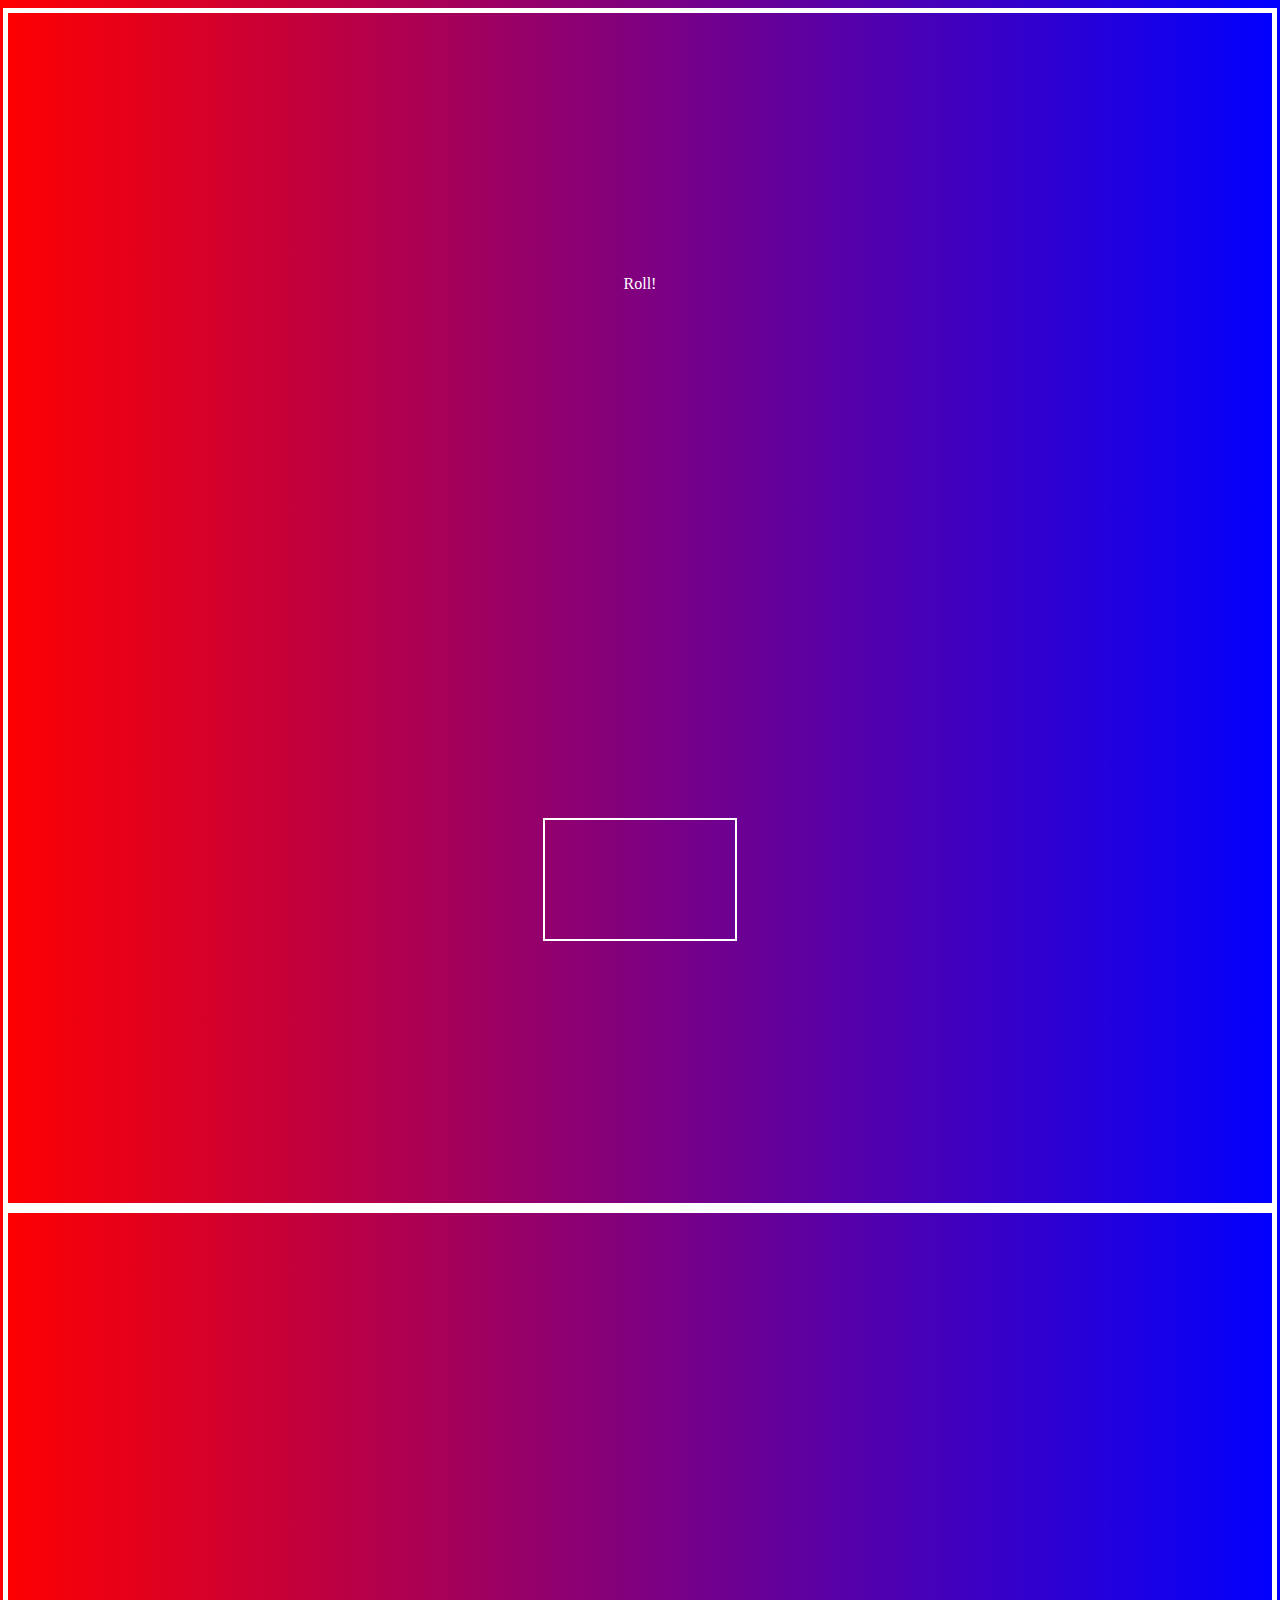
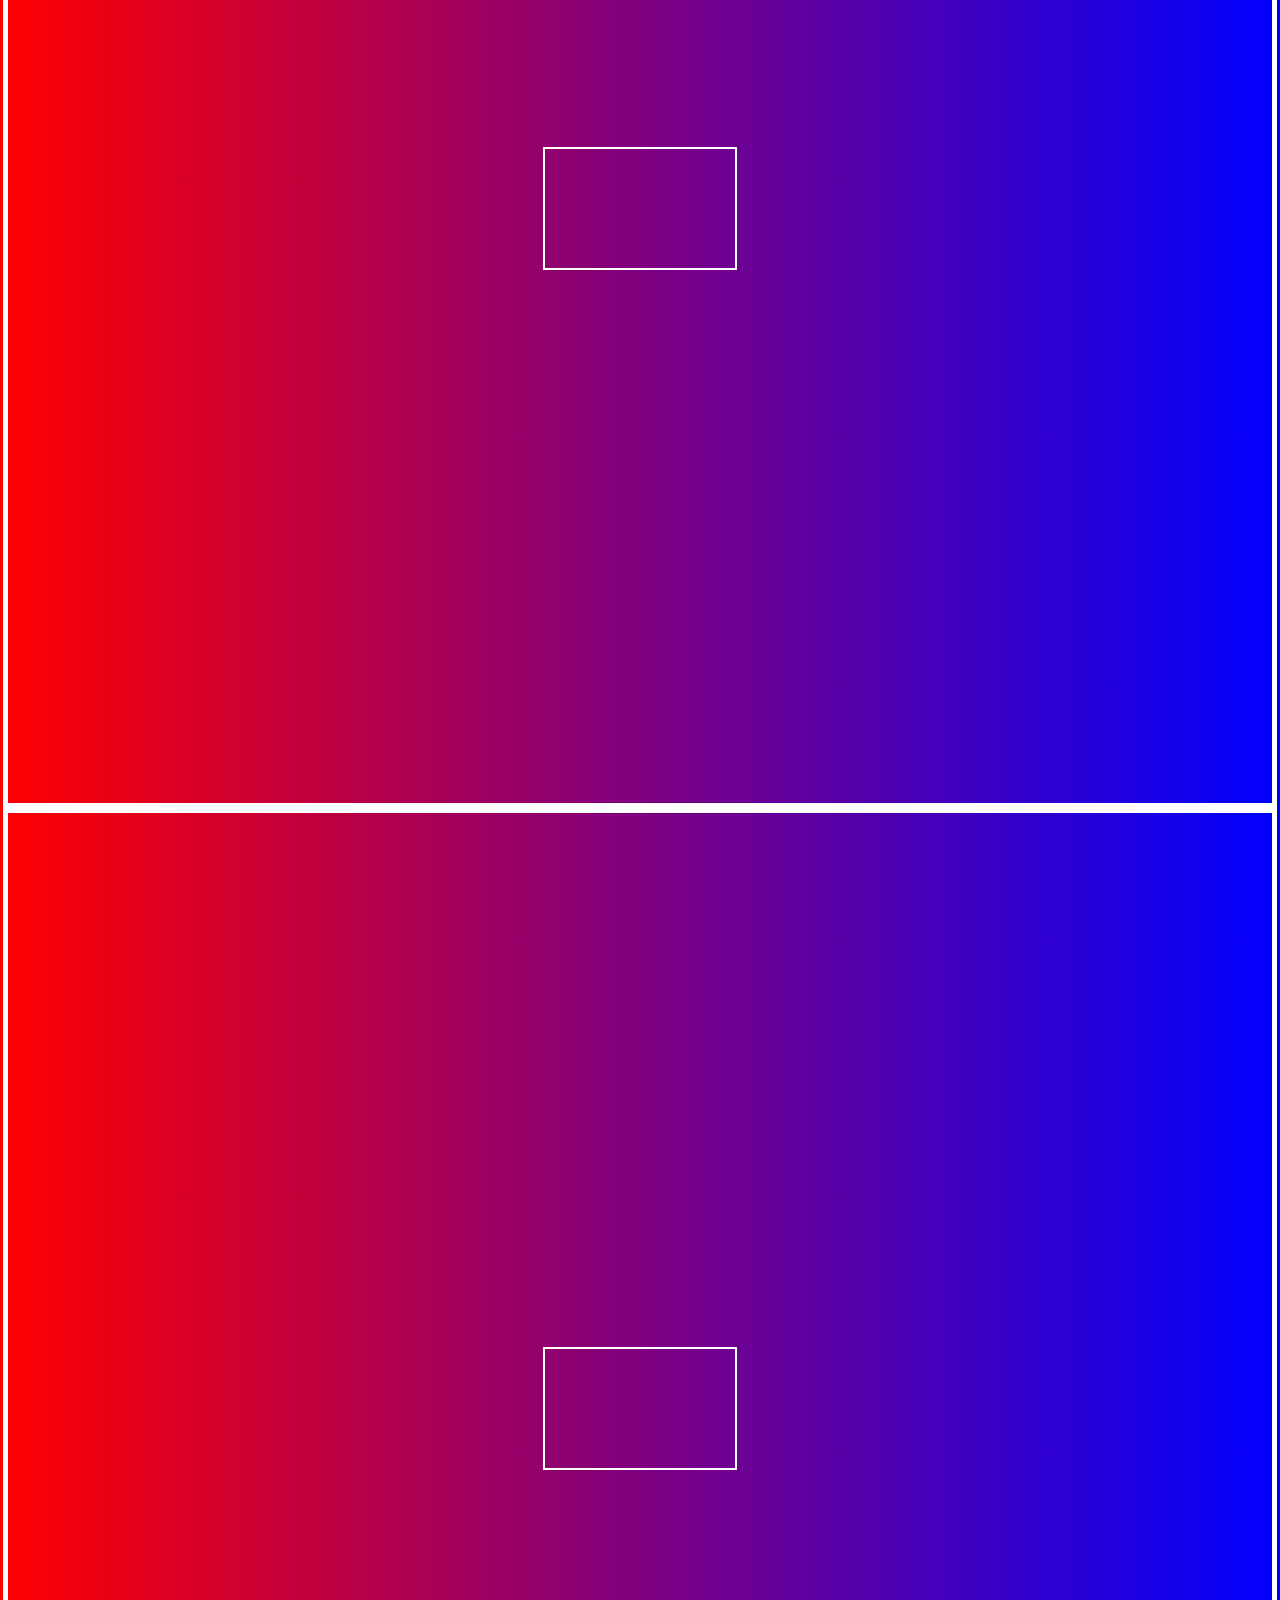
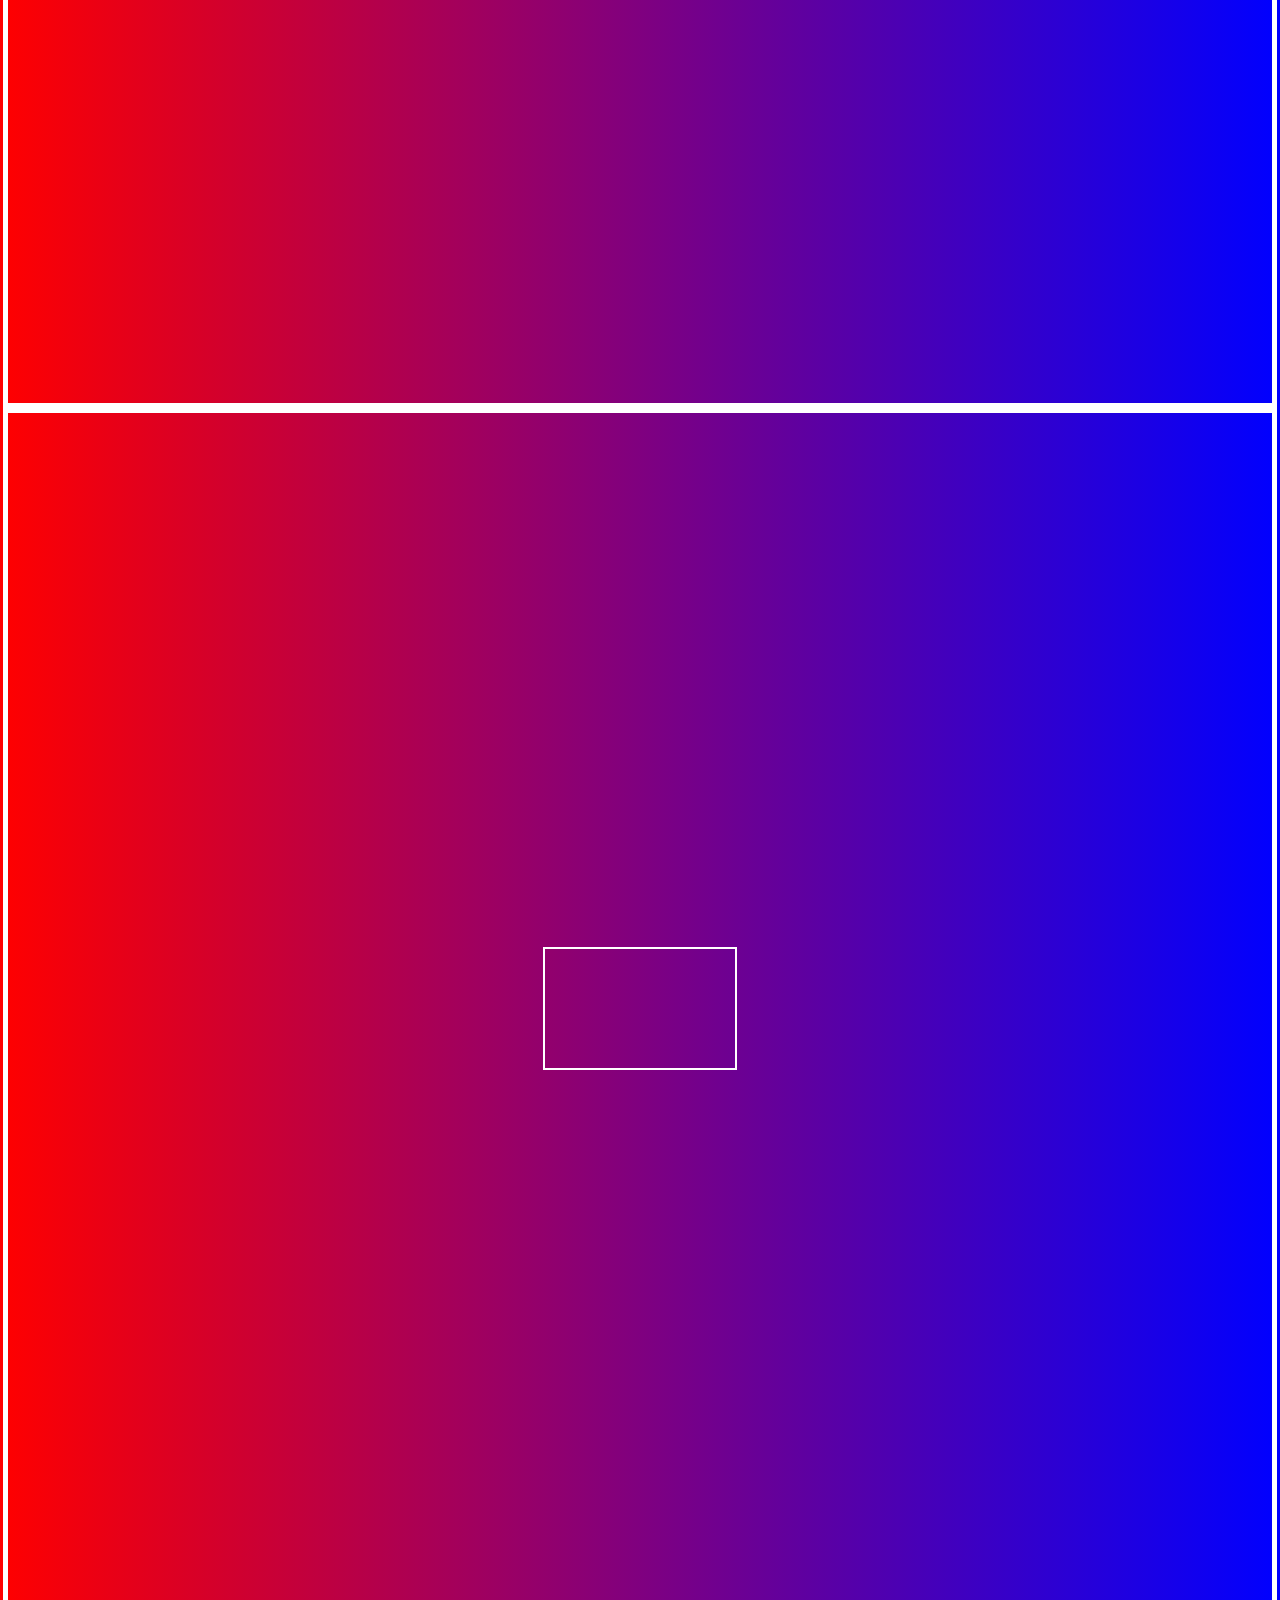
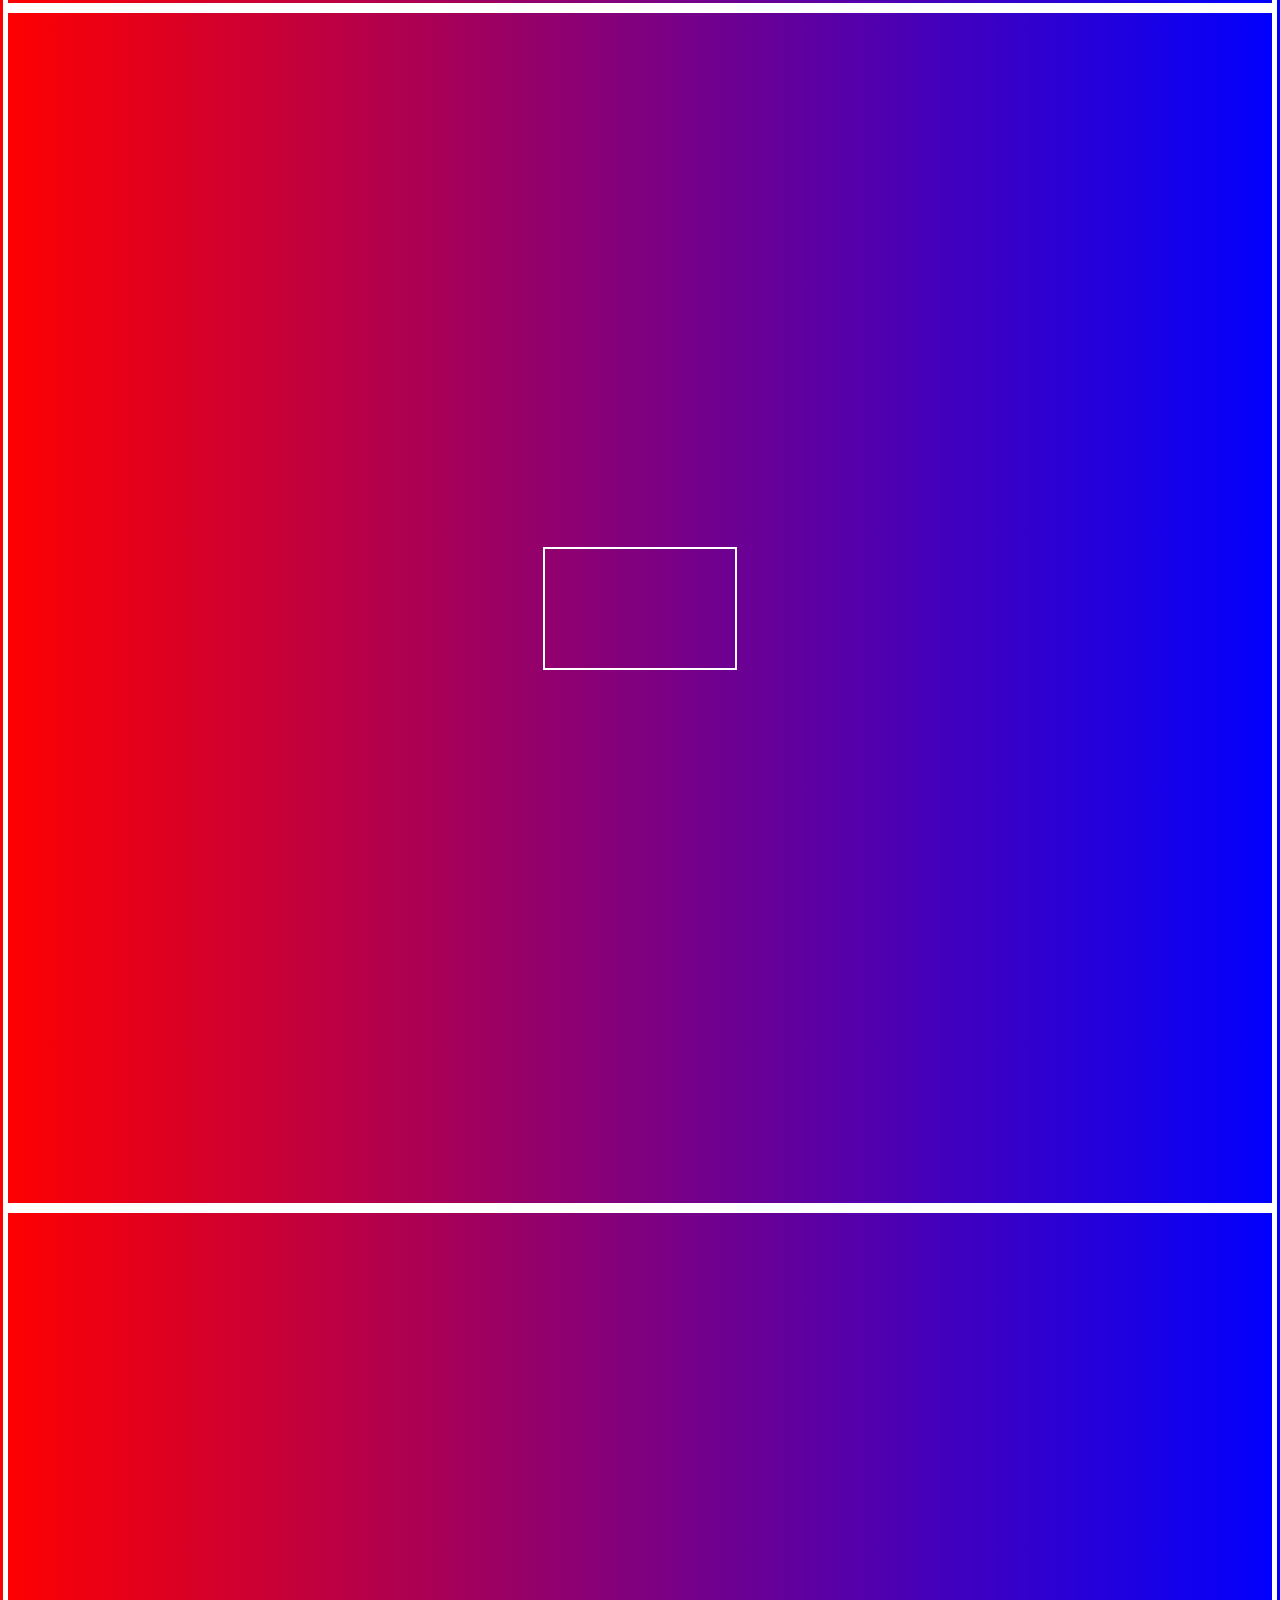
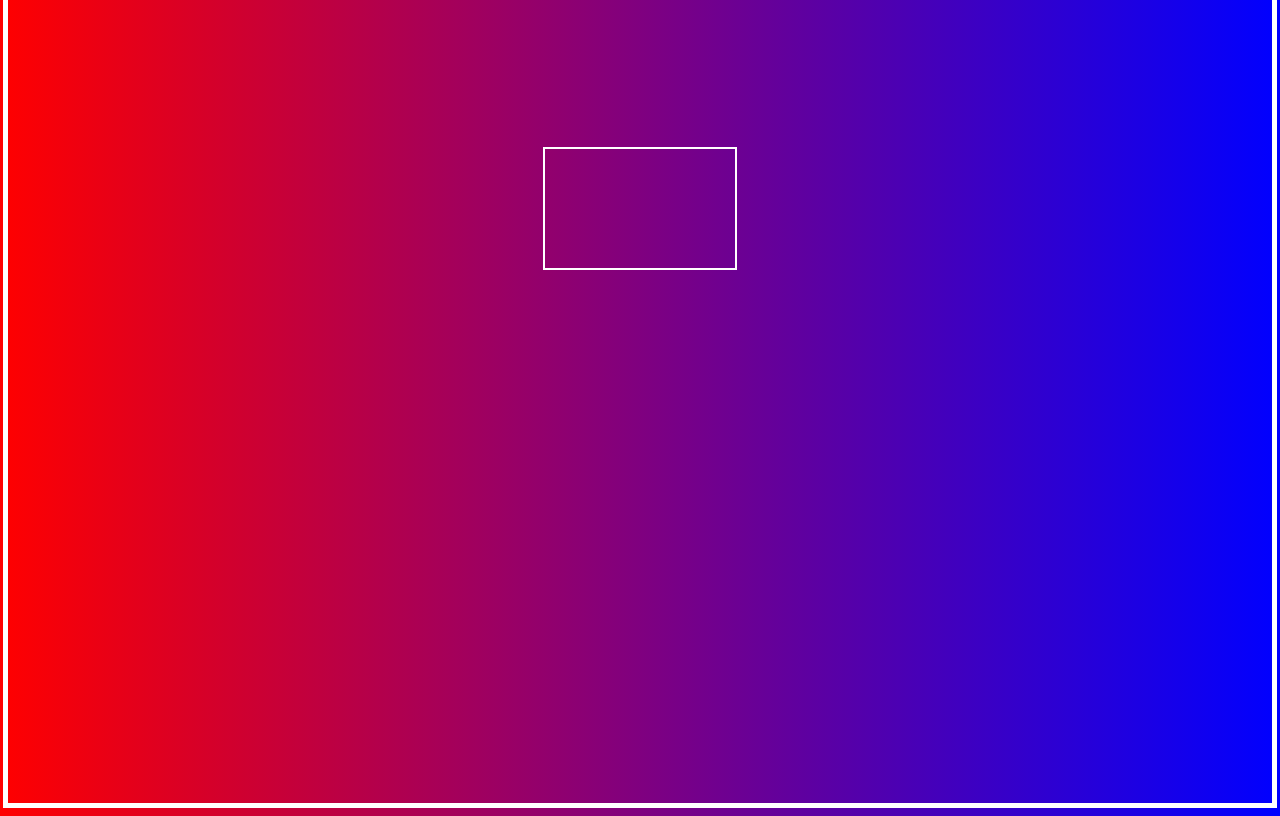
==== content.html @ 5294c6c1 "added JS functions" ====
<!DOCTYPE html>
<html lang="en">

<head>
    <meta charset="UTF-8">
    <meta http-equiv="X-UA-Compatible" content="IE=edge">
    <meta name="viewport" content="width=device-width, initial-scale=1.0">
    <link rel="stylesheet" href="content.css">
    <title>Document</title>
</head>

<body>
    <div class="part">

        <header>Roll!</header>
        <div class="btn"></div>


    </div>
    <div class="part">
        <div class="btn"></div>
    </div>
    <div class="part">
        <div class="btn"></div>
    </div>
    <div class="part">
        <div class="btn"></div>
    </div>
    <div class="part">
        <div class="btn"></div>
    </div>
    <div class="part">
        <div class="btn"></div>
    </div>

    <script defer src="content.js"></script>
</body>

</html>
---- content.css ----
body {
  display: flex;
  flex-direction: column;
  justify-content: center;
  align-items: center;
  height: 800vh;
  background-image: linear-gradient(90deg, red, blue);
}
.part {
  border: 5px solid white;
  height: 100%;
  width: 100%;
  display: flex;
  flex-direction: column;
  justify-content: space-around;
  align-items: center;
  color: white;
}

.btn {
  height: 10%;
  width: 15%;
  border: 2px solid white;
}
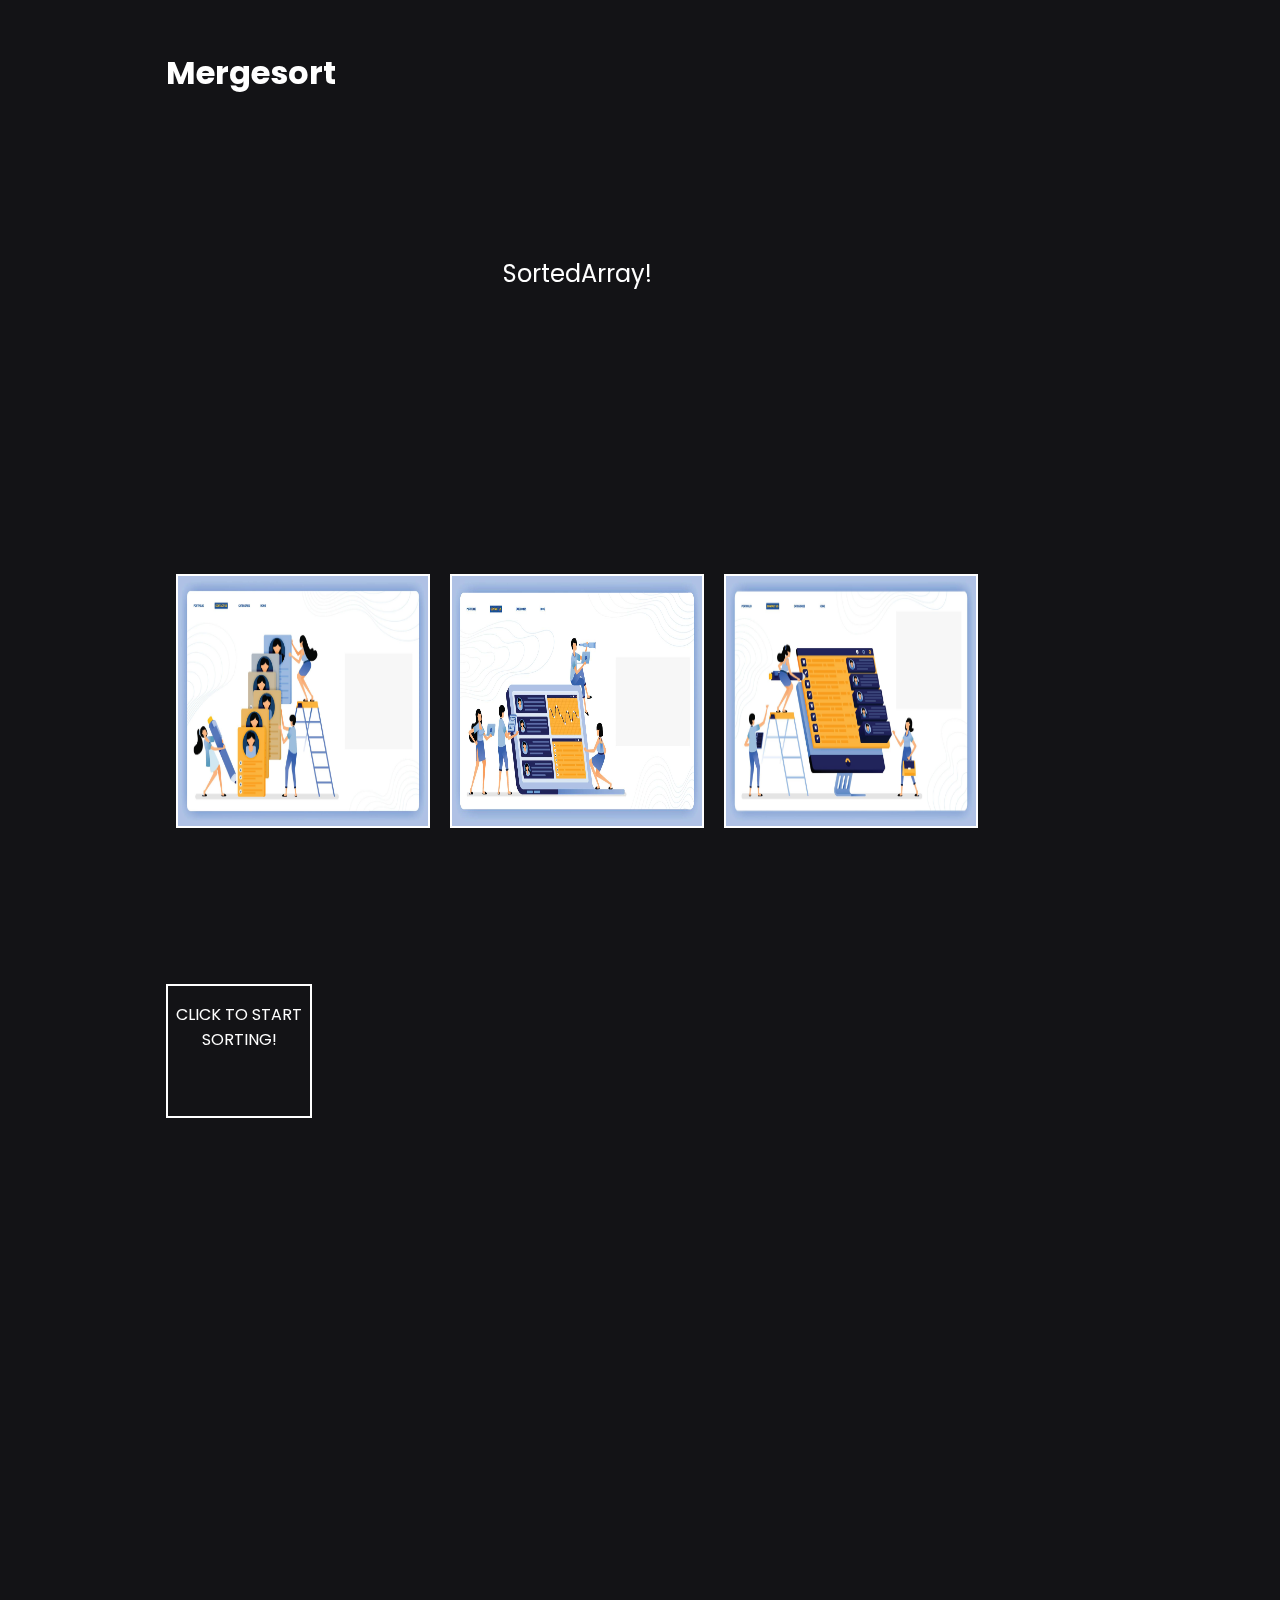
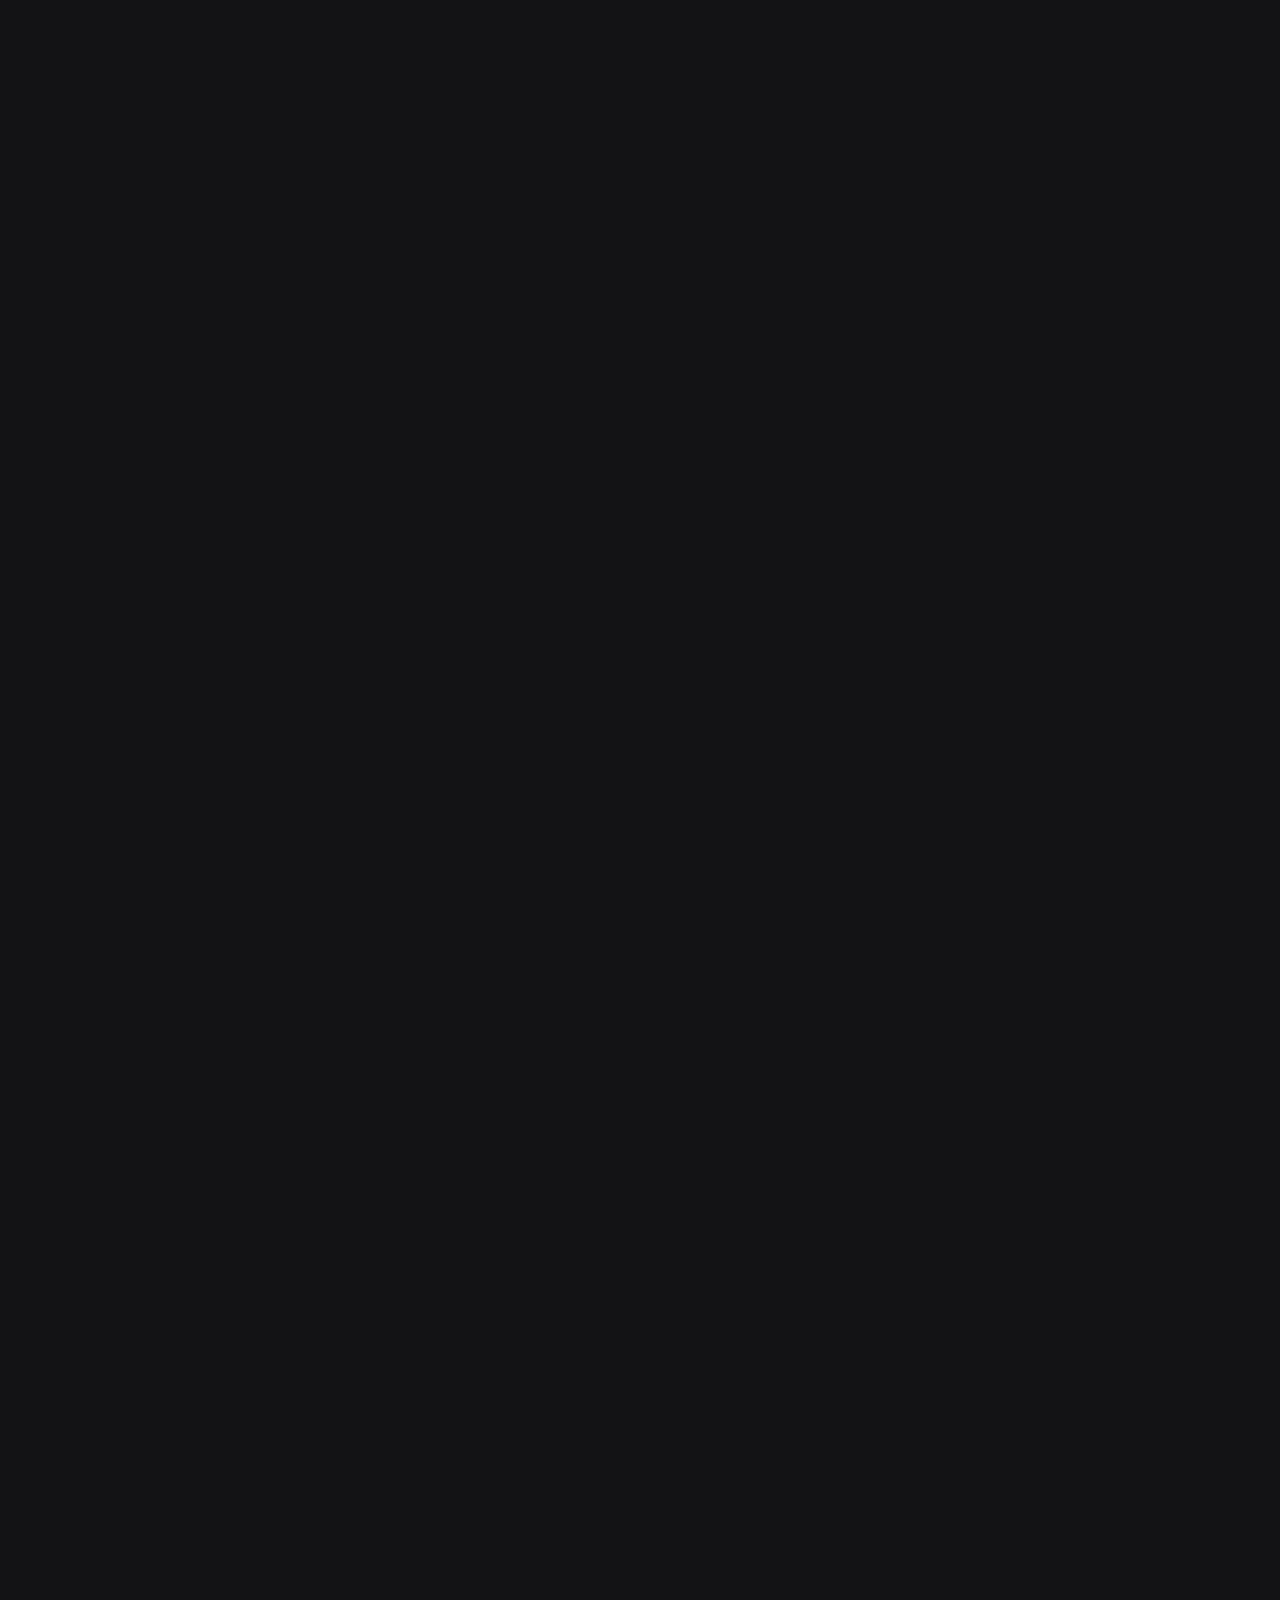
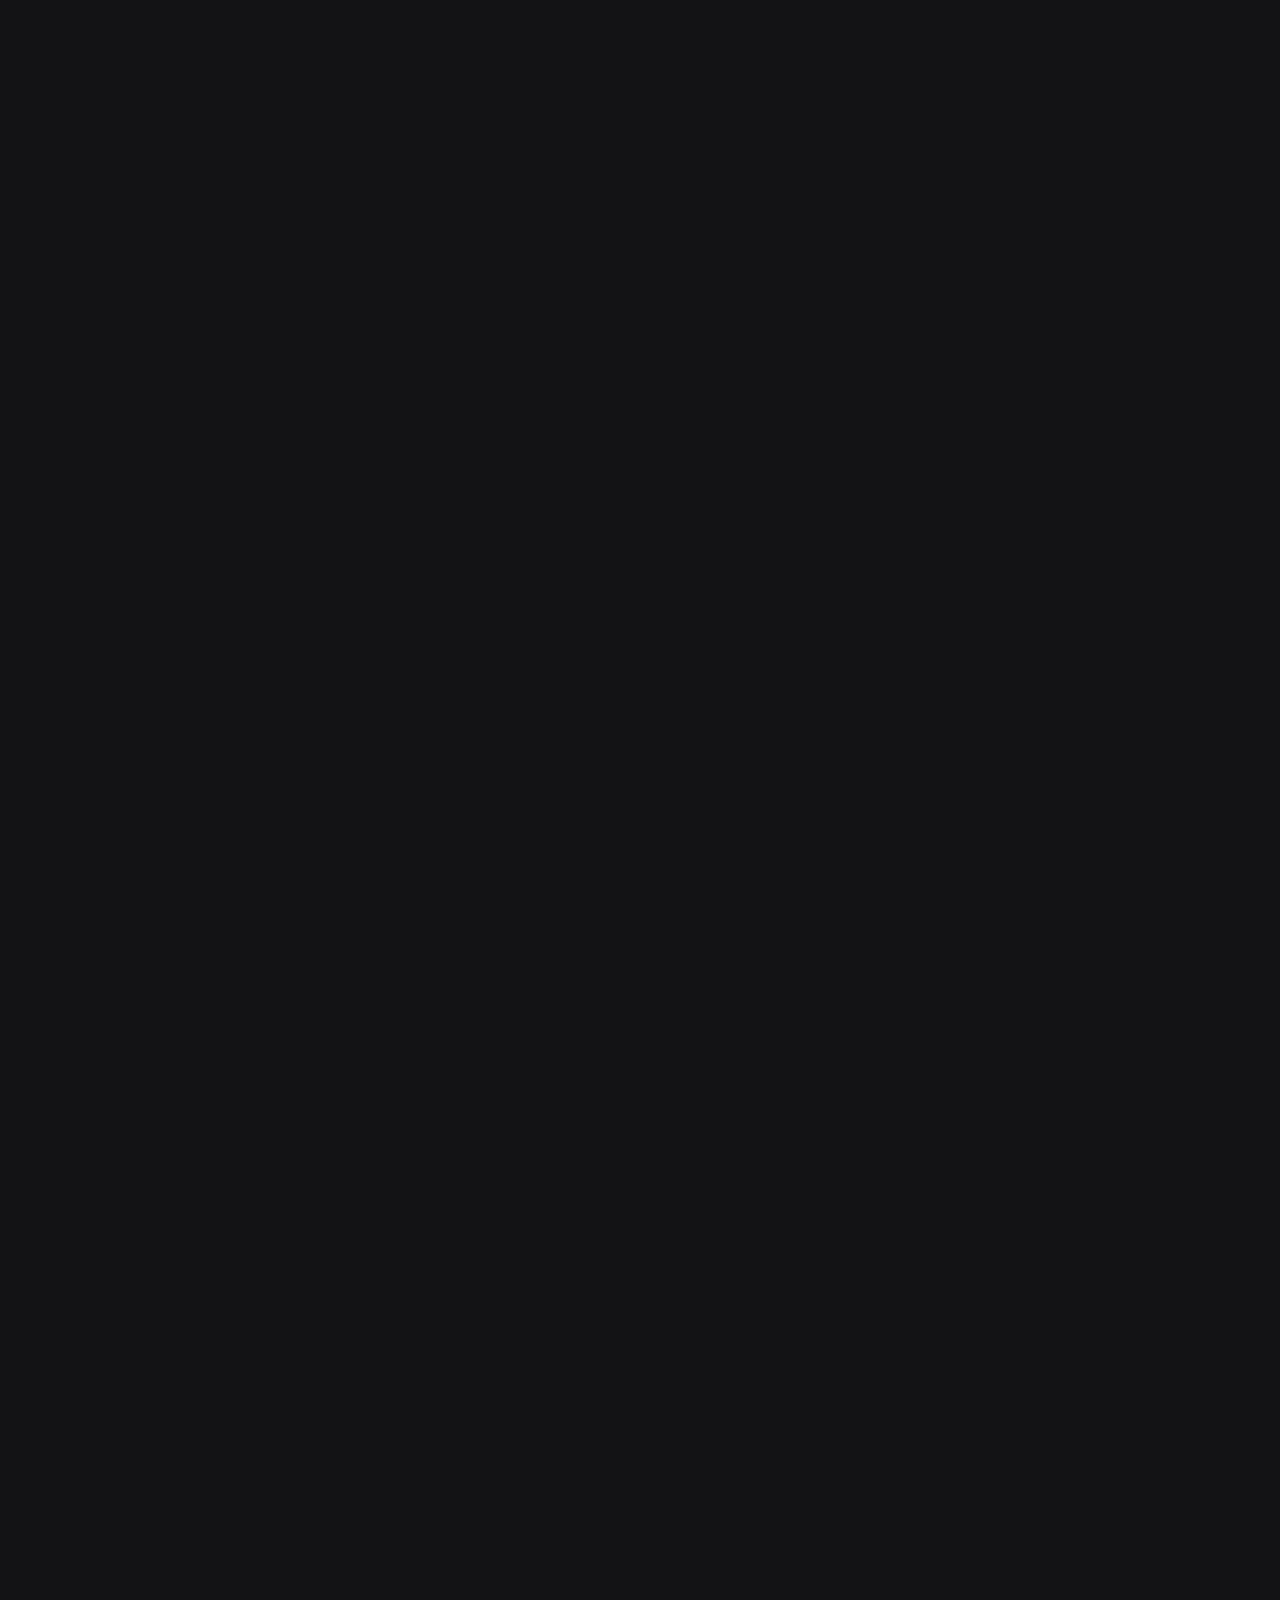
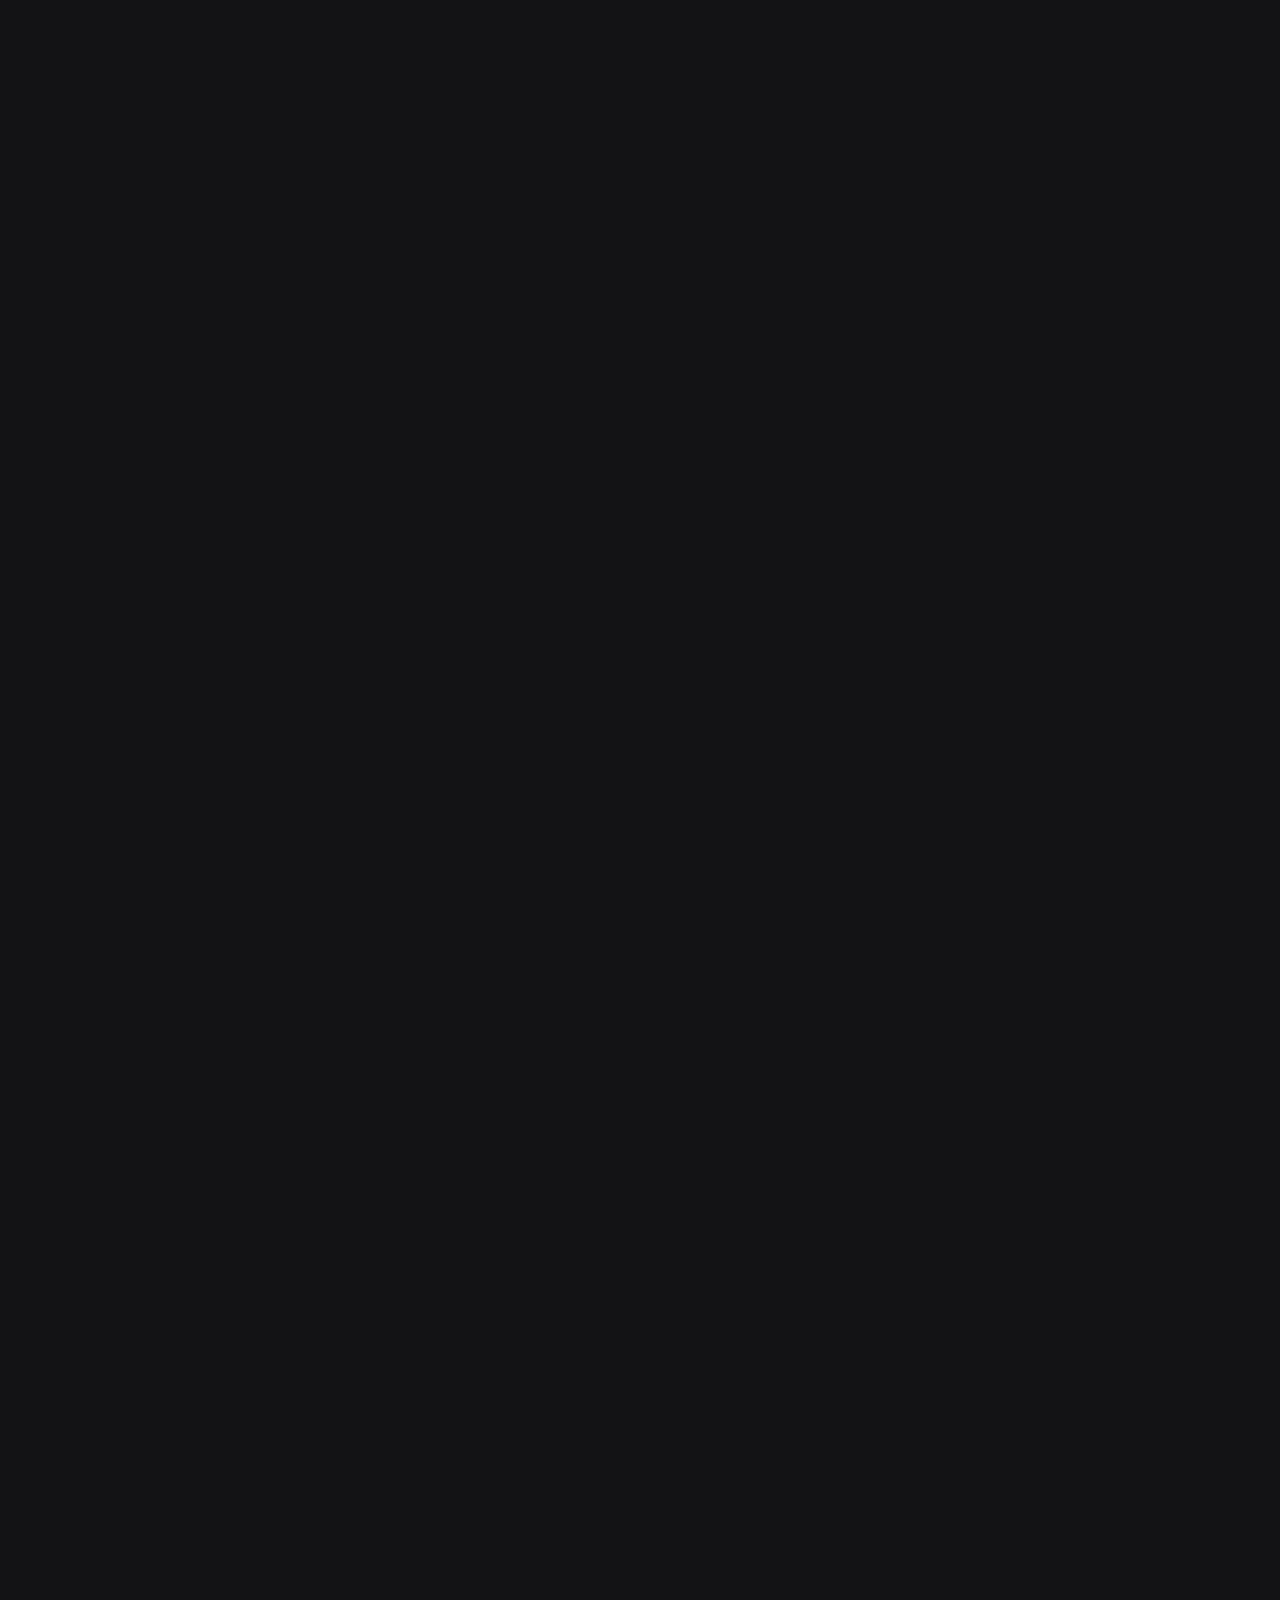
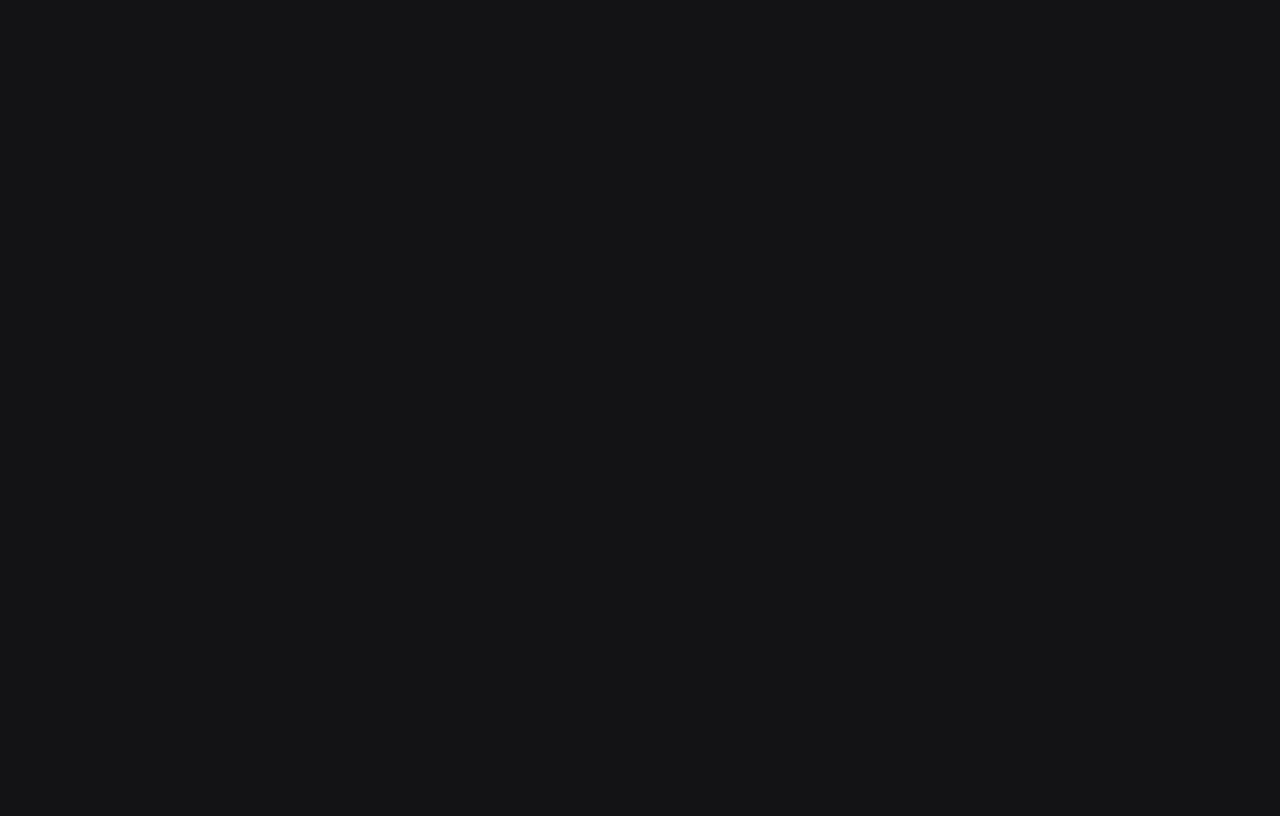
==== commit 722bc2a8: "added mergesort" ====
--- a/content.html
+++ b/content.html
@@ -10,26 +10,68 @@
 </head>
 
 <body>
-    <div class="part">
-
-        <header>Roll!</header>
-        <div class="btn"></div>
-
-
+    <div class="part hidden">
+        <div class="header">
+            <h1>Mergesort</h1>
+        </div>
+        <div class="context">
+            <div class="answer1">SortedArray!</div>
+            <div class="imgbox"><img src="assets/sort1.jpg" alt="" class=""><img src="assets/sort2.jpg" alt=""
+                    class=""><img src="assets/sort3.jpg" alt="" class="">
+            </div>
+        </div>
+        <div class="btn merge">
+            <p>CLICK TO START SORTING!</p>
+        </div>
     </div>
-    <div class="part">
+    <div class="part hidden">
+        <div class="header">
+            <h1>Mergesorts</h1>
+        </div>
+        <div class="context">
+            <div class="imgbox"><img src="" alt="" class=""><img src="" alt="" class=""><img src="" alt="" class="">
+            </div>
+        </div>
         <div class="btn"></div>
     </div>
-    <div class="part">
+    <div class="part hidden">
+        <div class="header">
+            <h1>Mergesorts</h1>
+        </div>
+        <div class="context">
+            <div class="imgbox"><img src="" alt="" class=""><img src="" alt="" class=""><img src="" alt="" class="">
+            </div>
+        </div>
         <div class="btn"></div>
     </div>
-    <div class="part">
+    <div class="part hidden">
+        <div class="header">
+            <h1>Mergesorts</h1>
+        </div>
+        <div class="context">
+            <div class="imgbox"><img src="" alt="" class=""><img src="" alt="" class=""><img src="" alt="" class="">
+            </div>
+        </div>
         <div class="btn"></div>
     </div>
-    <div class="part">
+    <div class="part hidden">
+        <div class="header">
+            <h1>Mergesorts</h1>
+        </div>
+        <div class="context">
+            <div class="imgbox"><img src="" alt="" class=""><img src="" alt="" class=""><img src="" alt="" class="">
+            </div>
+        </div>
         <div class="btn"></div>
     </div>
-    <div class="part">
+    <div class="part hidden">
+        <div class="header">
+            <h1>Mergesorts</h1>
+        </div>
+        <div class="context">
+            <div class="imgbox"><img src="" alt="" class=""><img src="" alt="" class=""><img src="" alt="" class="">
+            </div>
+        </div>
         <div class="btn"></div>
     </div>
 
--- a/content.css
+++ b/content.css
@@ -1,24 +1,61 @@
+@import url("https://fonts.googleapis.com/css2?family=Poppins&display=swap");
+
 body {
   display: flex;
   flex-direction: column;
   justify-content: center;
   align-items: center;
   height: 800vh;
-  background-image: linear-gradient(90deg, red, blue);
+  background-color: #131316;
+  font-family: poppins;
+  color: #ffffff;
+  overflow-x: hidden;
 }
 .part {
-  border: 5px solid white;
   height: 100%;
-  width: 100%;
+  width: 75%;
+  display: flex;
+  flex-direction: column;
+  justify-content: space-between;
+  align-items: flex-start;
+  color: white;
+  padding: 20px;
+  padding-bottom: 90px;
+}
+
+.btn {
+  height: 15%;
+  width: 15%;
+  border: 2px solid white;
+  text-align: center;
+}
+
+.context {
+  height: 100%;
   display: flex;
   flex-direction: column;
   justify-content: space-around;
   align-items: center;
-  color: white;
+  flex-wrap: wrap;
+  font-size: x-large;
 }
 
-.btn {
-  height: 10%;
-  width: 15%;
-  border: 2px solid white;
+img {
+  height: 250px;
+  width: 250px;
+  margin: 10px;
+  border: 2px solid rgb(255, 255, 255);
 }
+
+.hidden {
+  opacity: 0;
+  transform: translateX(-100%);
+  filter: blur(5px);
+  transition: 2s;
+}
+.show {
+  filter: blur(0);
+  opacity: 1;
+  transform: translateX(0%);
+  transition: 2s;
+}
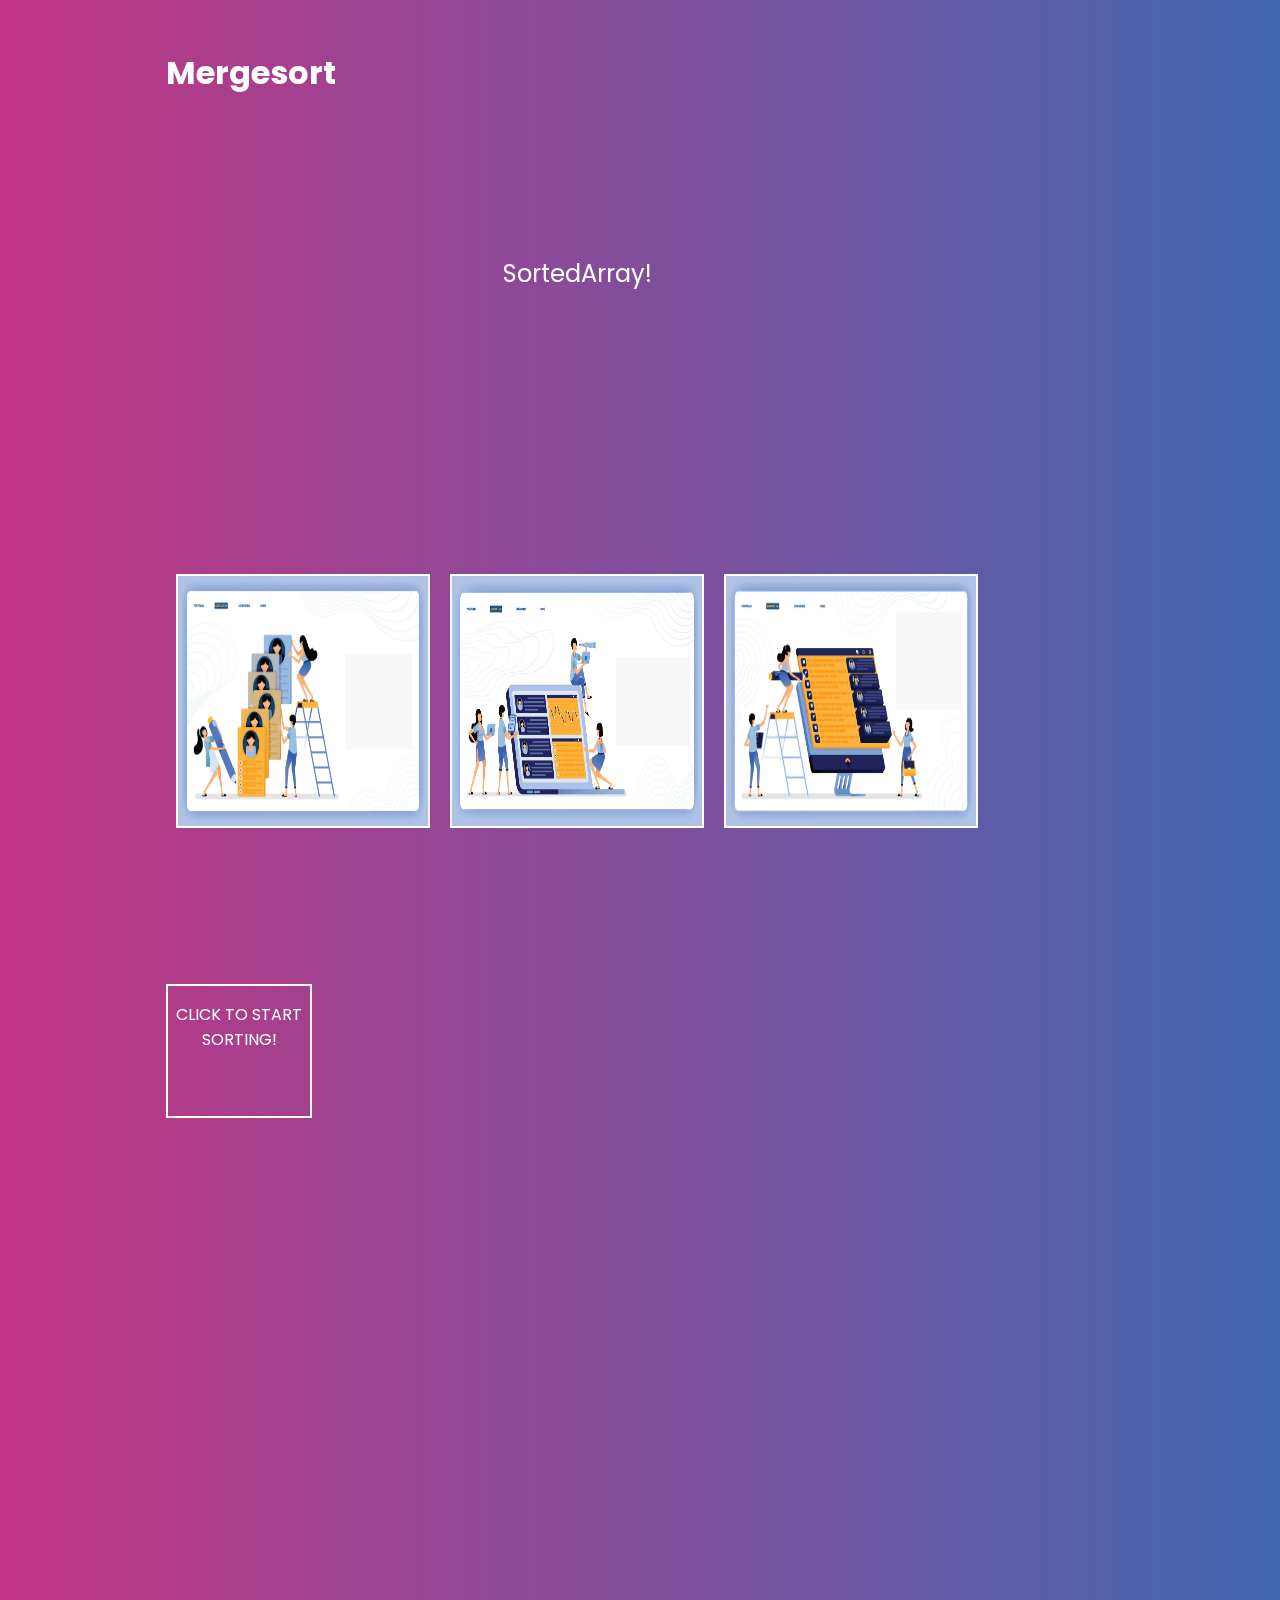
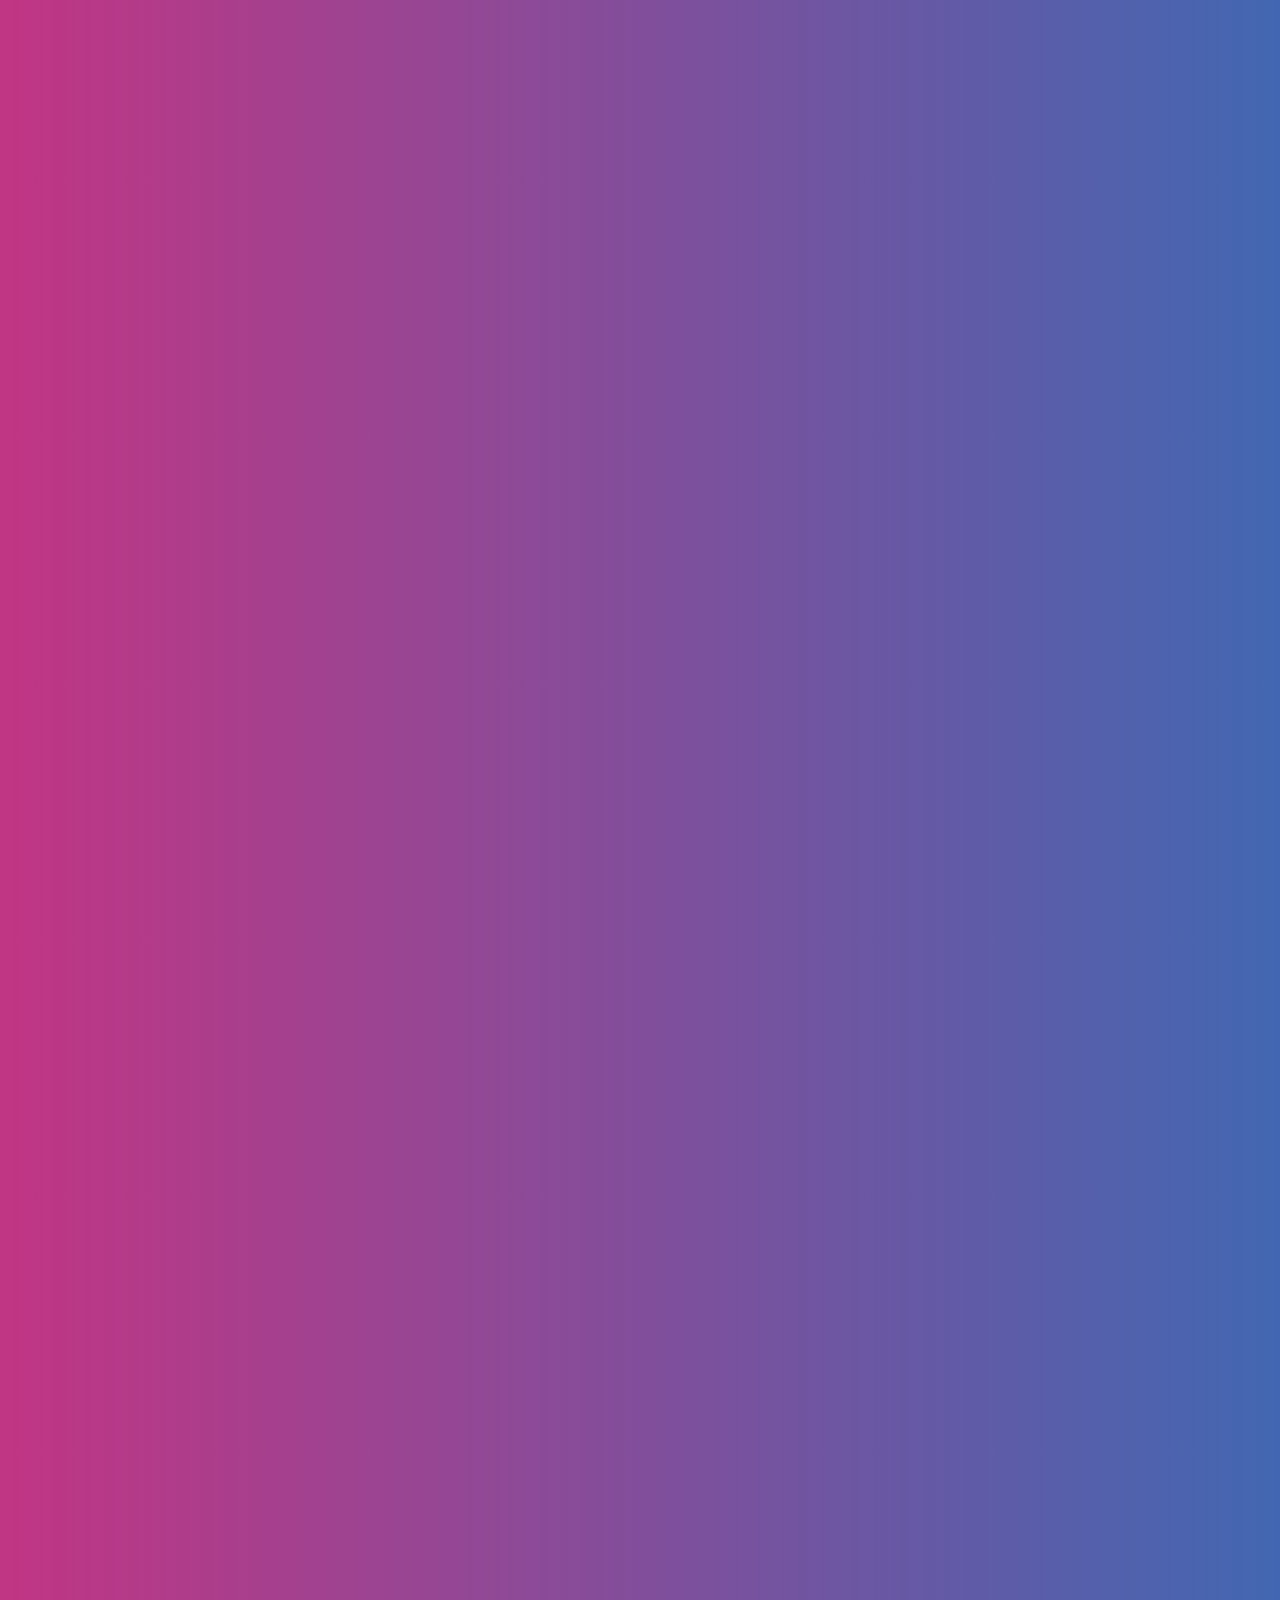
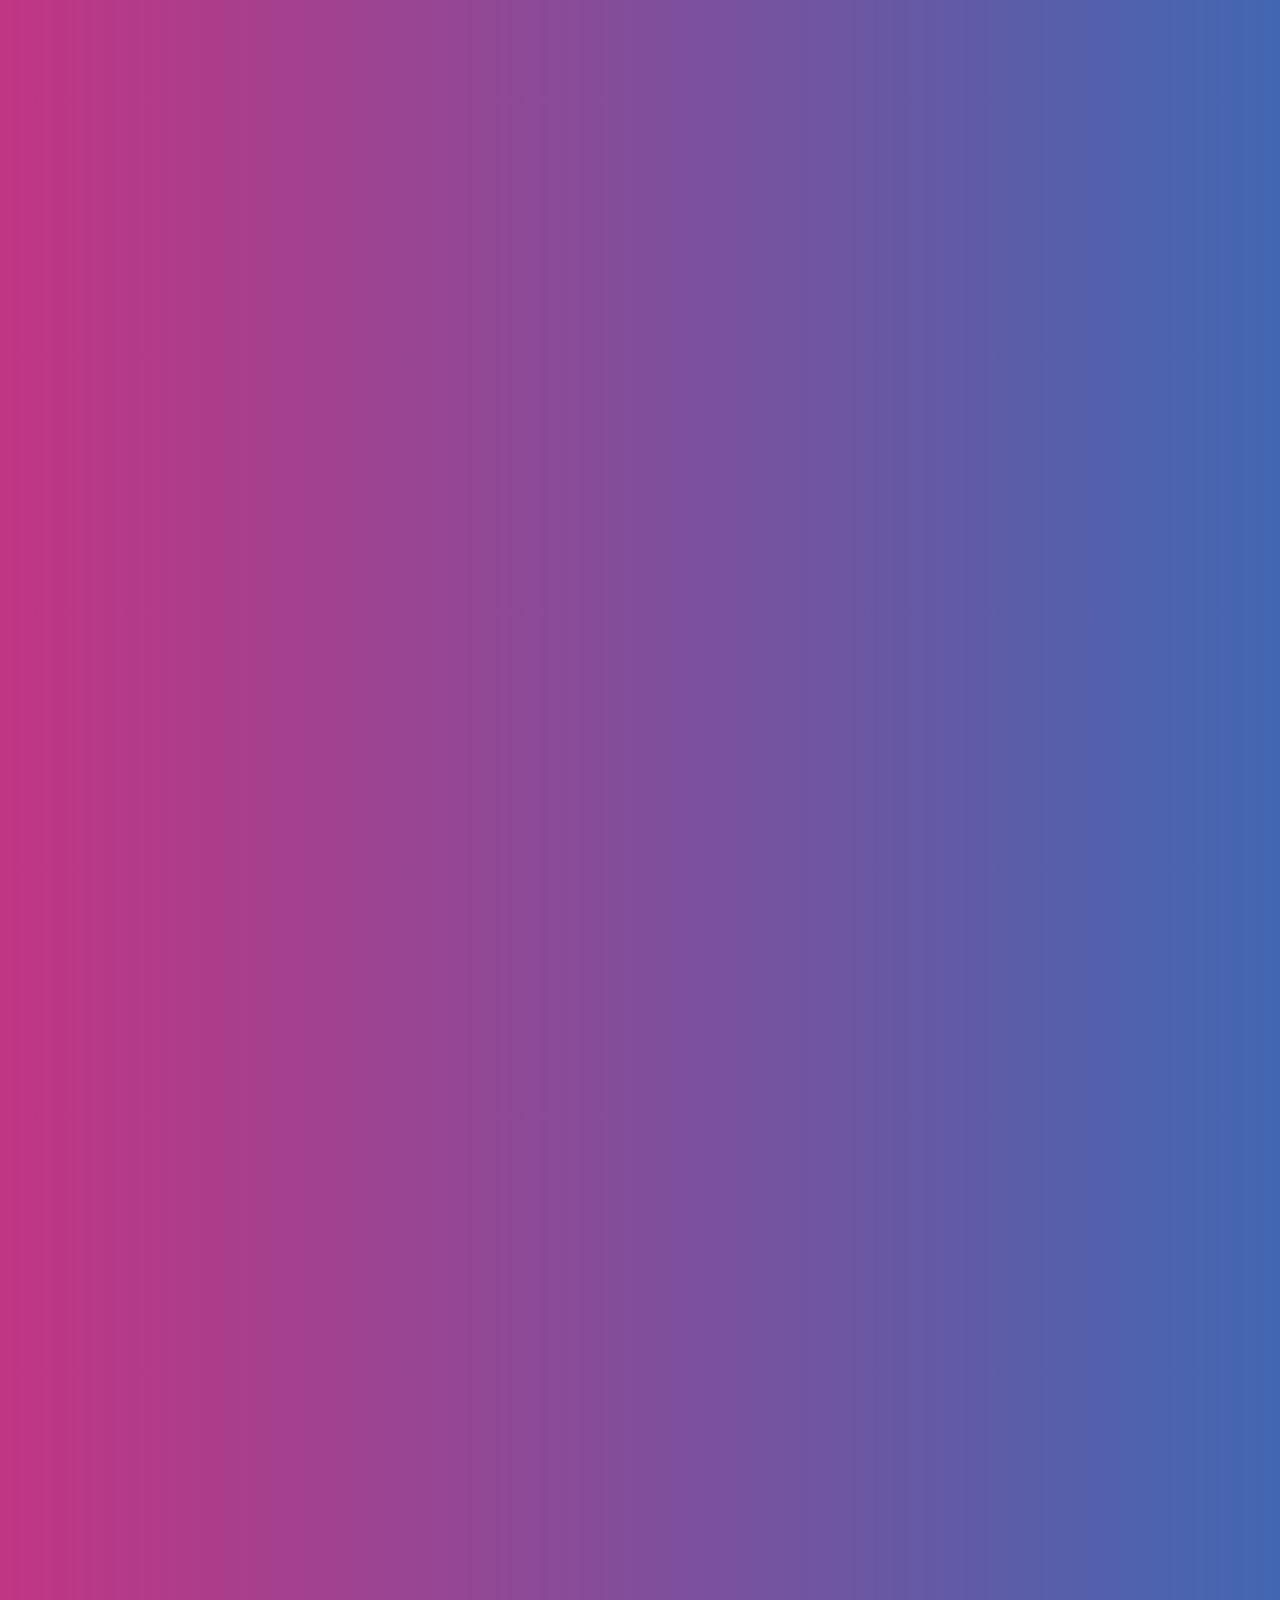
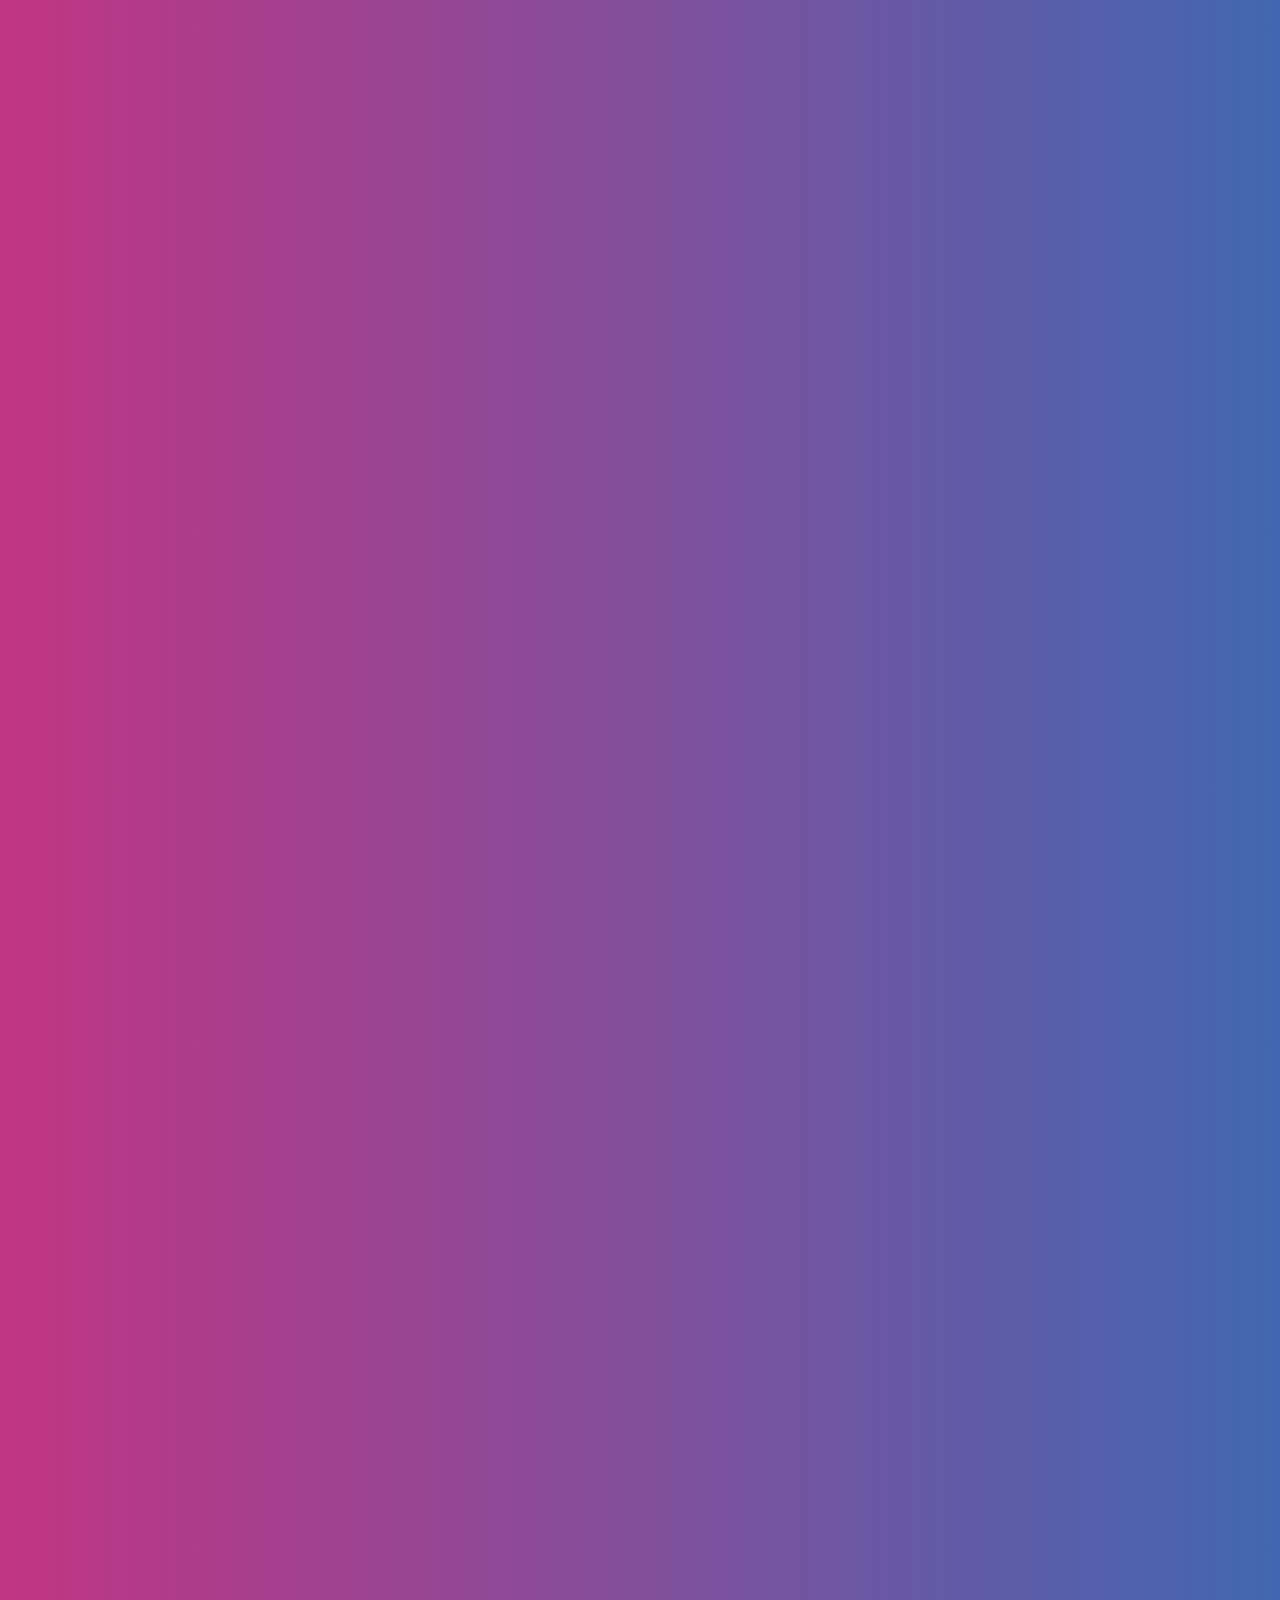
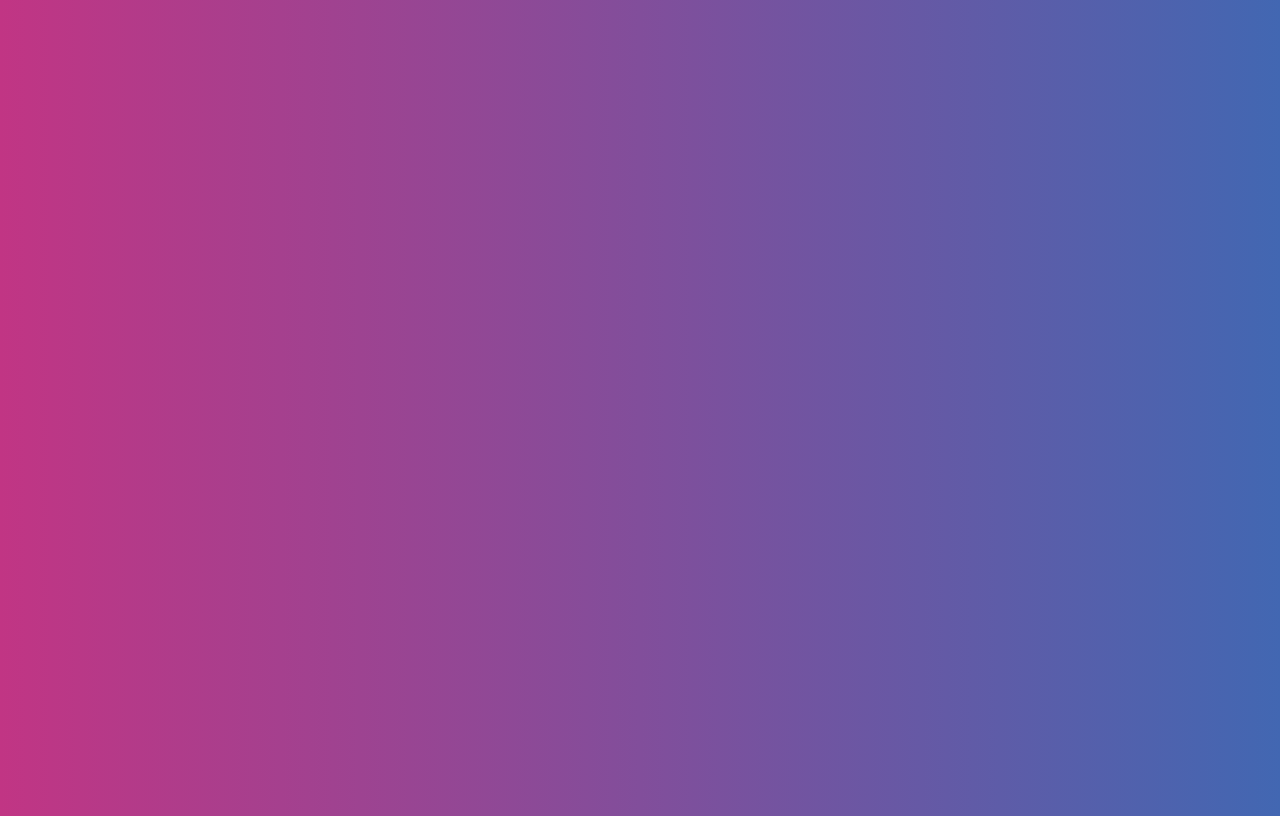
==== commit 38ae387c: "added palindrome" ====
--- a/content.html
+++ b/content.html
@@ -16,7 +16,7 @@
         </div>
         <div class="context">
             <div class="answer1">SortedArray!</div>
-            <div class="imgbox"><img src="assets/sort1.jpg" alt="" class=""><img src="assets/sort2.jpg" alt=""
+            <div class="imgbox1"><img src="assets/sort1.jpg" alt="" class=""><img src="assets/sort2.jpg" alt=""
                     class=""><img src="assets/sort3.jpg" alt="" class="">
             </div>
         </div>
@@ -24,15 +24,17 @@
             <p>CLICK TO START SORTING!</p>
         </div>
     </div>
-    <div class="part hidden">
+    <div class="partPalindrome hidden">
         <div class="header">
-            <h1>Mergesorts</h1>
+            <h1>Palindrome</h1>
         </div>
         <div class="context">
-            <div class="imgbox"><img src="" alt="" class=""><img src="" alt="" class=""><img src="" alt="" class="">
+            <div class="answer2">Enter A Word To See If Its A Palindrome!</div>
+            <div class="imgbox2">
+                <img src="assets/Cool.jpg" alt="" class="yn">
             </div>
         </div>
-        <div class="btn"></div>
+        <div class="btn palbtn">Click ME</div>
     </div>
     <div class="part hidden">
         <div class="header">
--- a/content.css
+++ b/content.css
@@ -6,7 +6,7 @@
   justify-content: center;
   align-items: center;
   height: 800vh;
-  background-color: #131316;
+  background-image: linear-gradient(90deg, rgb(193, 53, 132), rgb(66 103 178));
   font-family: poppins;
   color: #ffffff;
   overflow-x: hidden;
@@ -22,12 +22,32 @@
   padding: 20px;
   padding-bottom: 90px;
 }
+.partPalindrome {
+  height: 100%;
+  width: 75%;
+  display: flex;
+  flex-direction: column;
+  justify-content: space-between;
+  align-items: center;
+  color: white;
+  padding: 20px;
+  padding-bottom: 90px;
+}
 
 .btn {
   height: 15%;
   width: 15%;
   border: 2px solid white;
   text-align: center;
+}
+
+.palbtn {
+  display: flex;
+  justify-content: center;
+  align-items: center;
+}
+.yn {
+  border-radius: 15%;
 }
 
 .context {
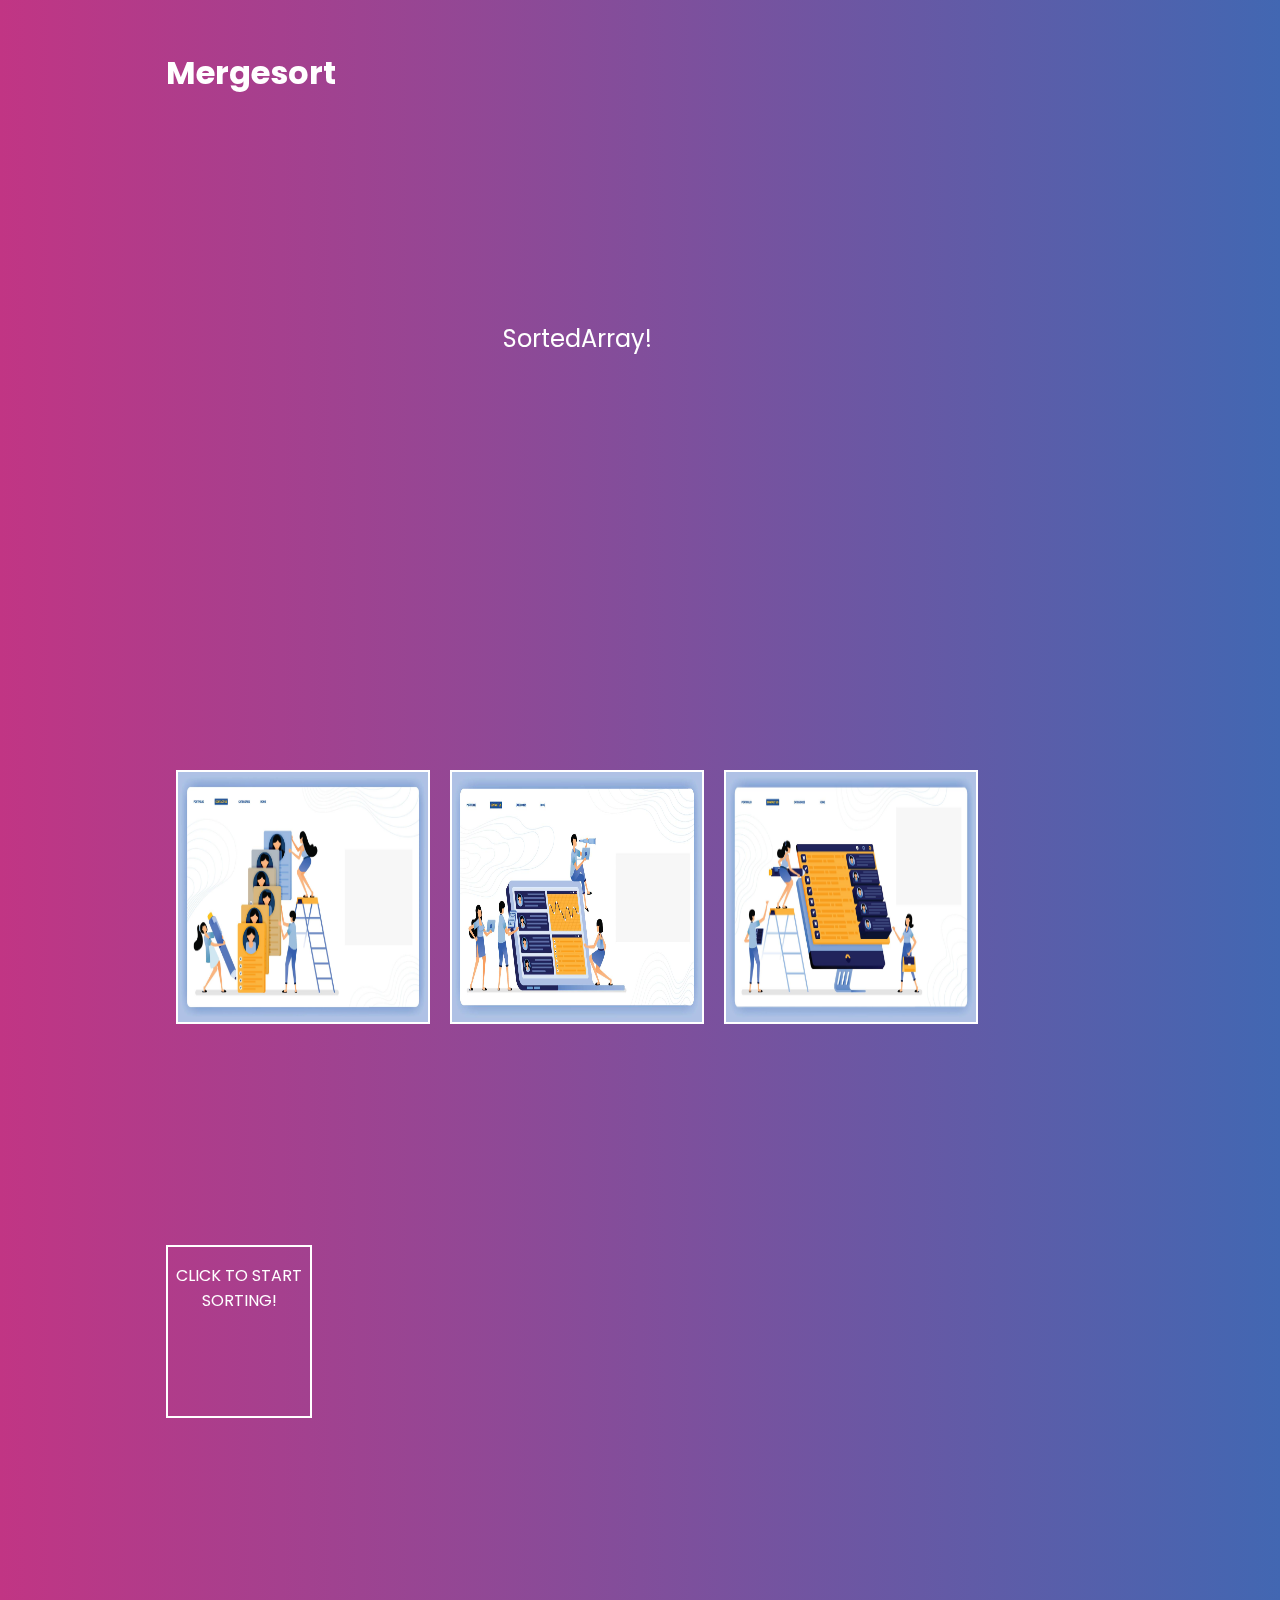
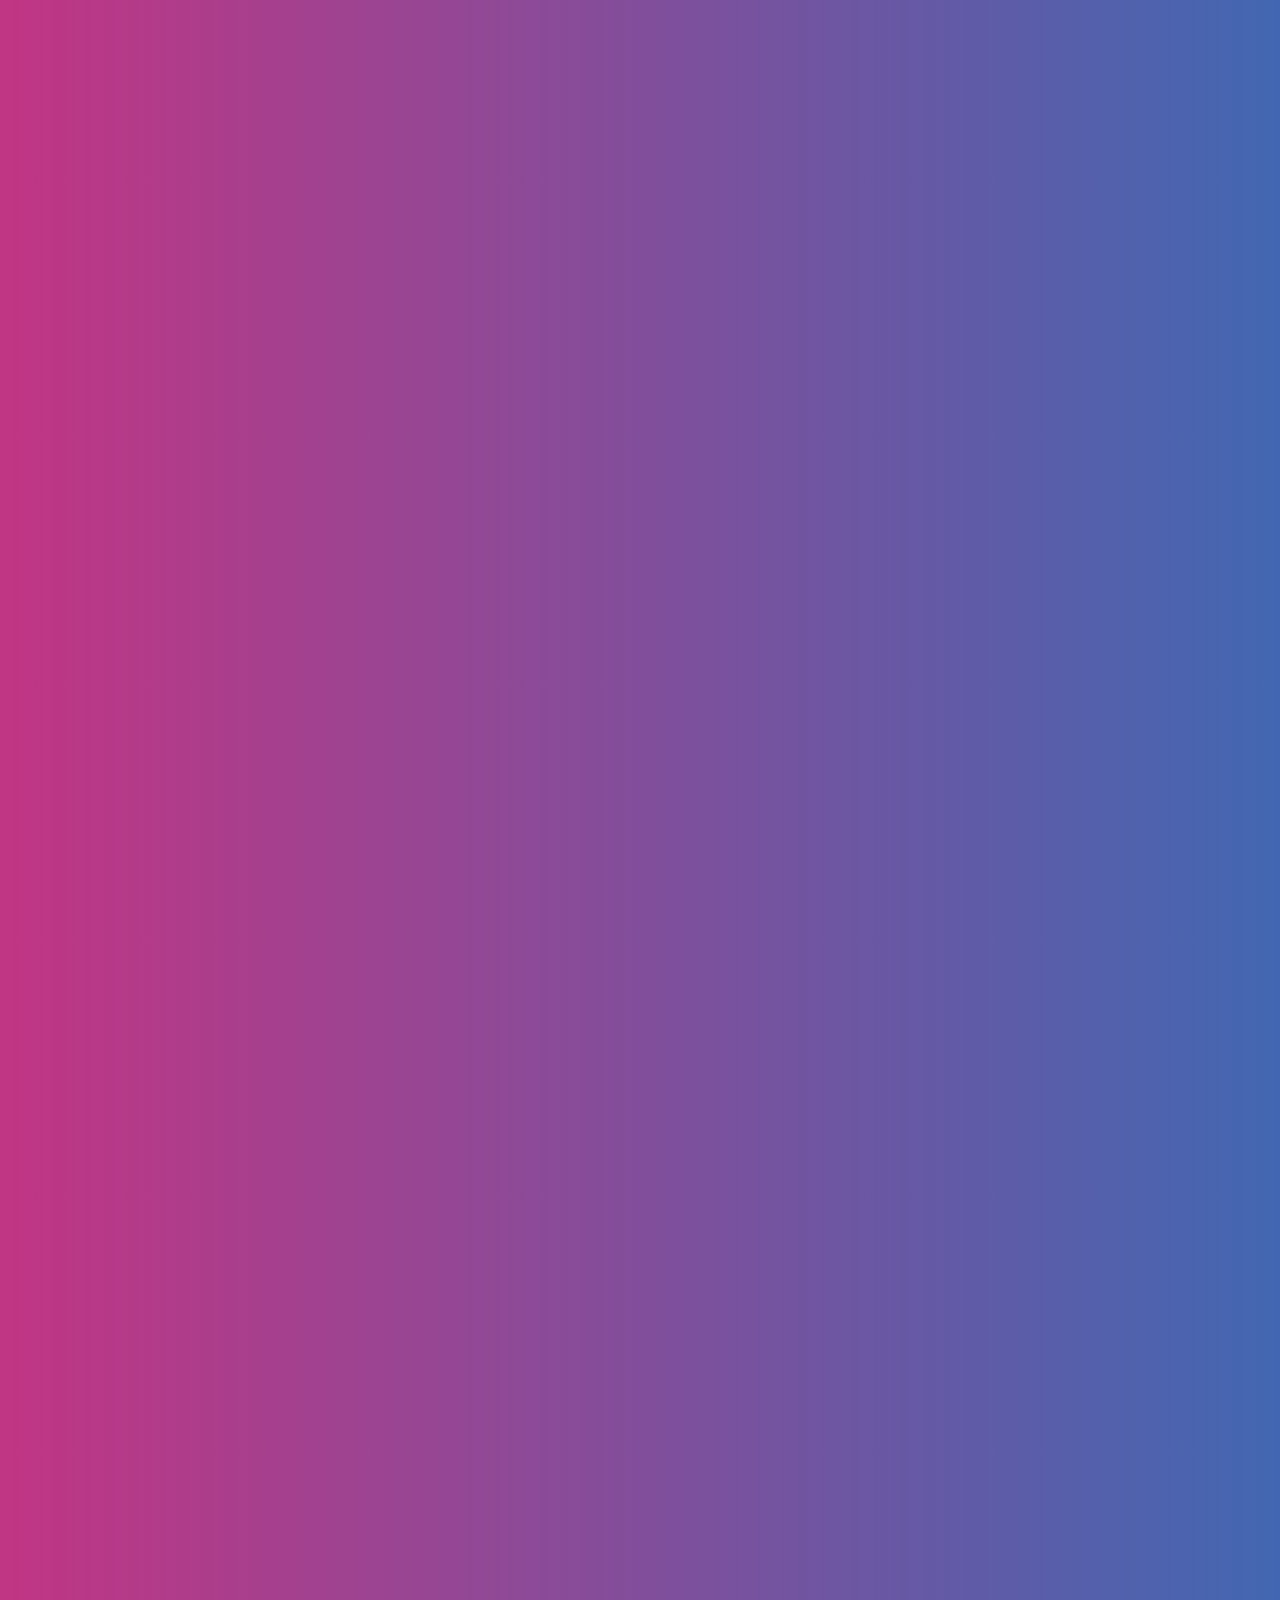
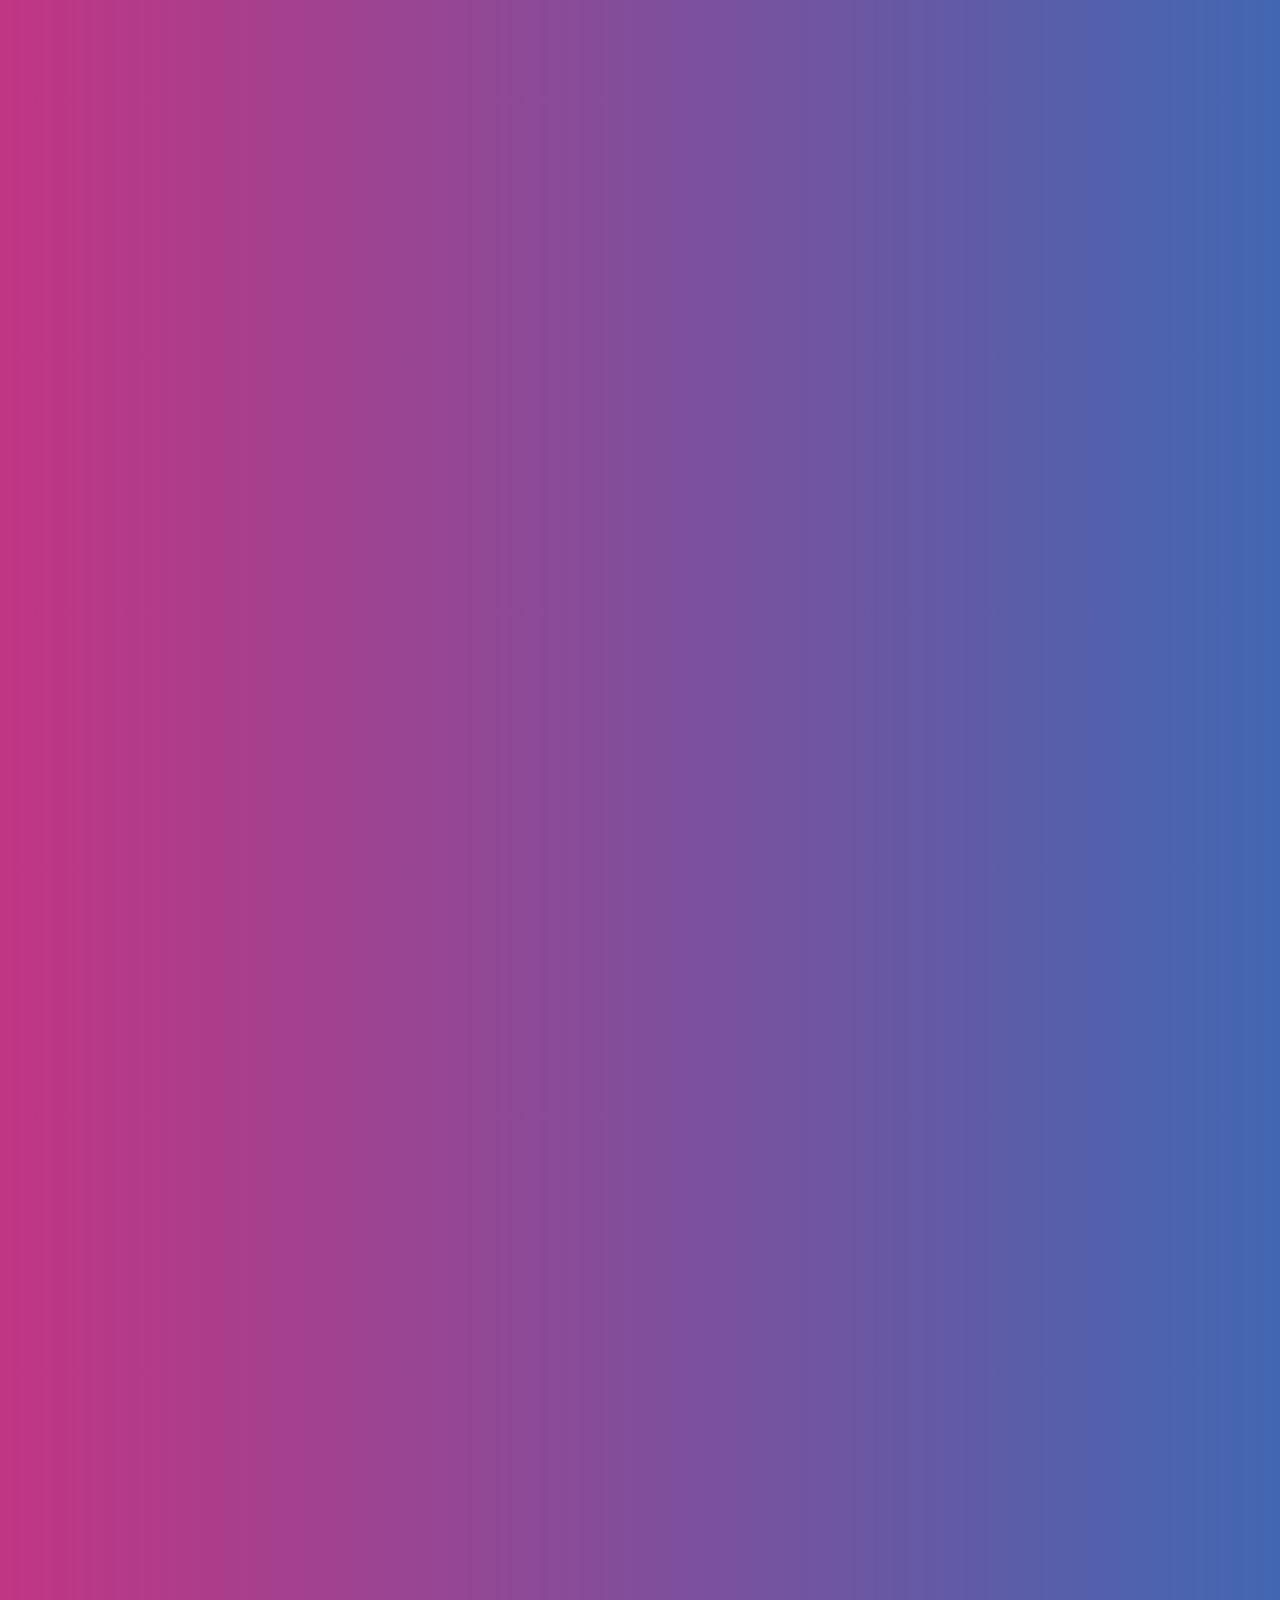
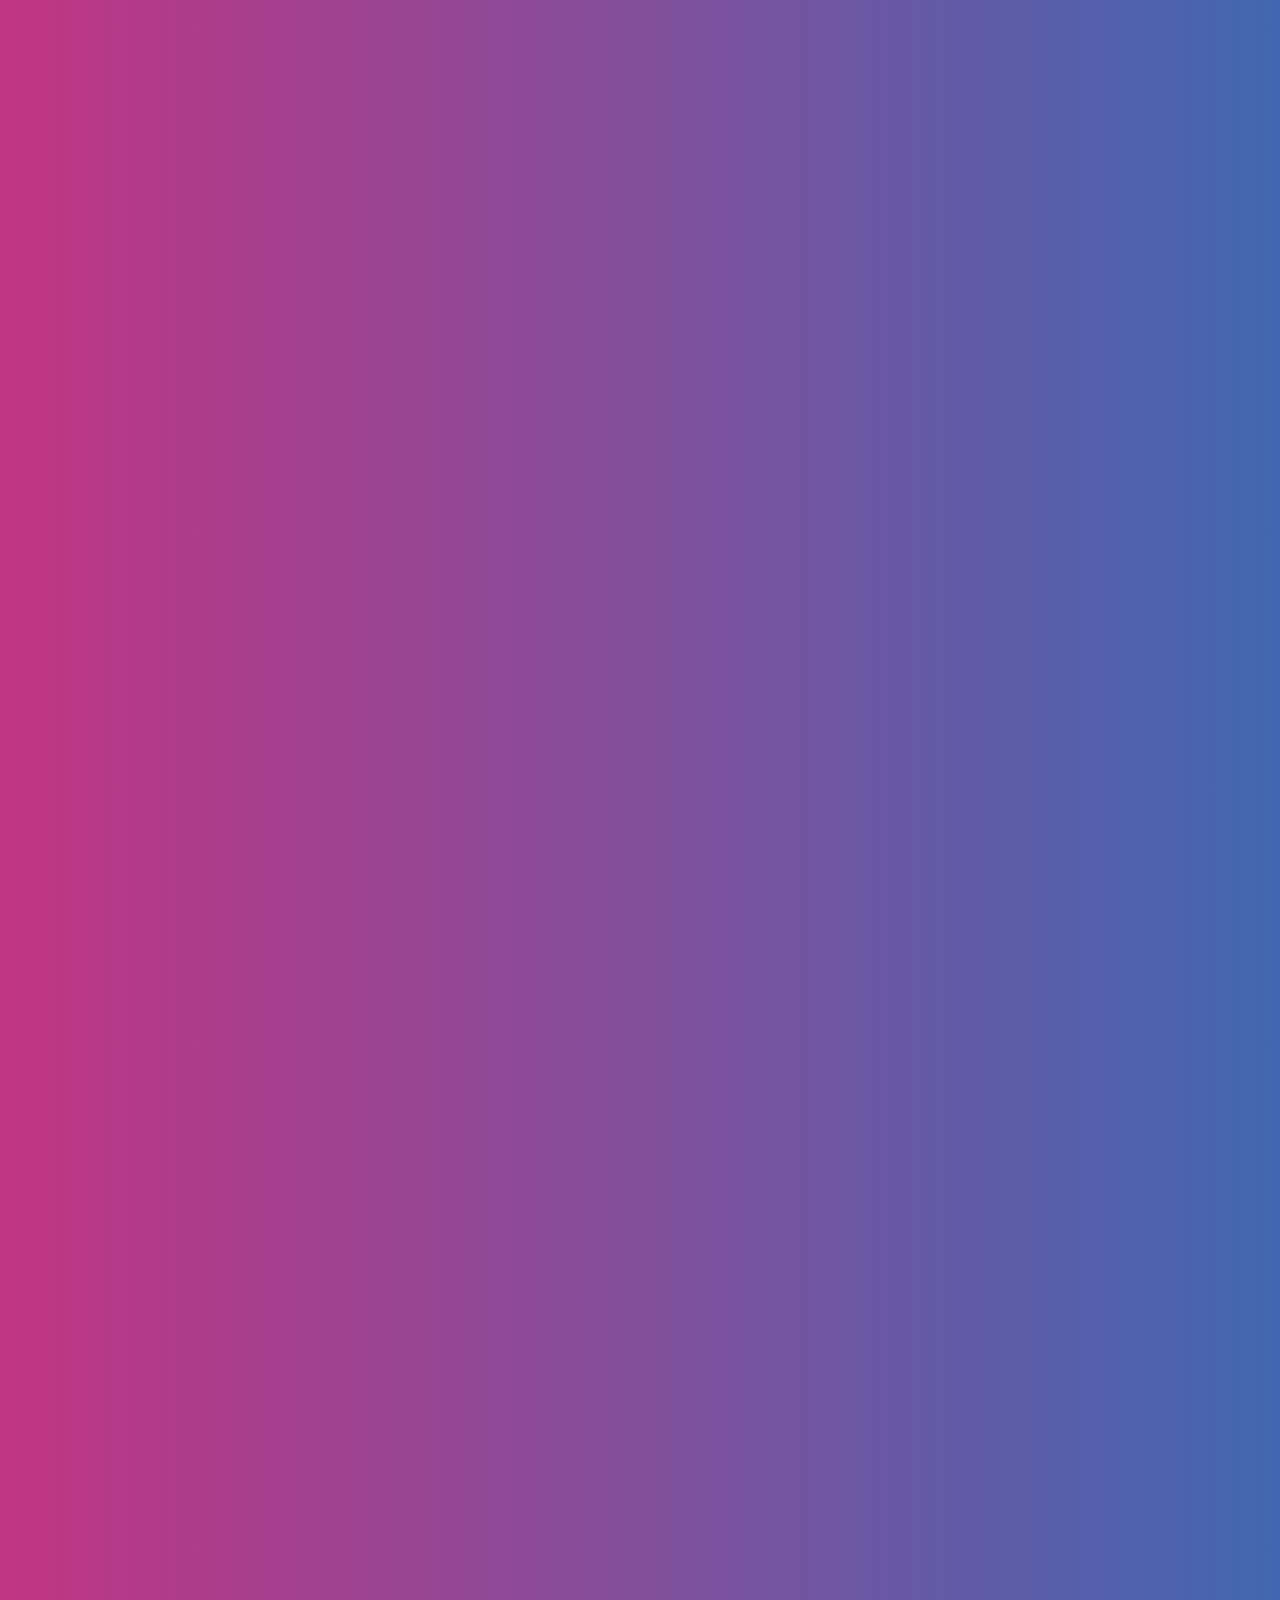
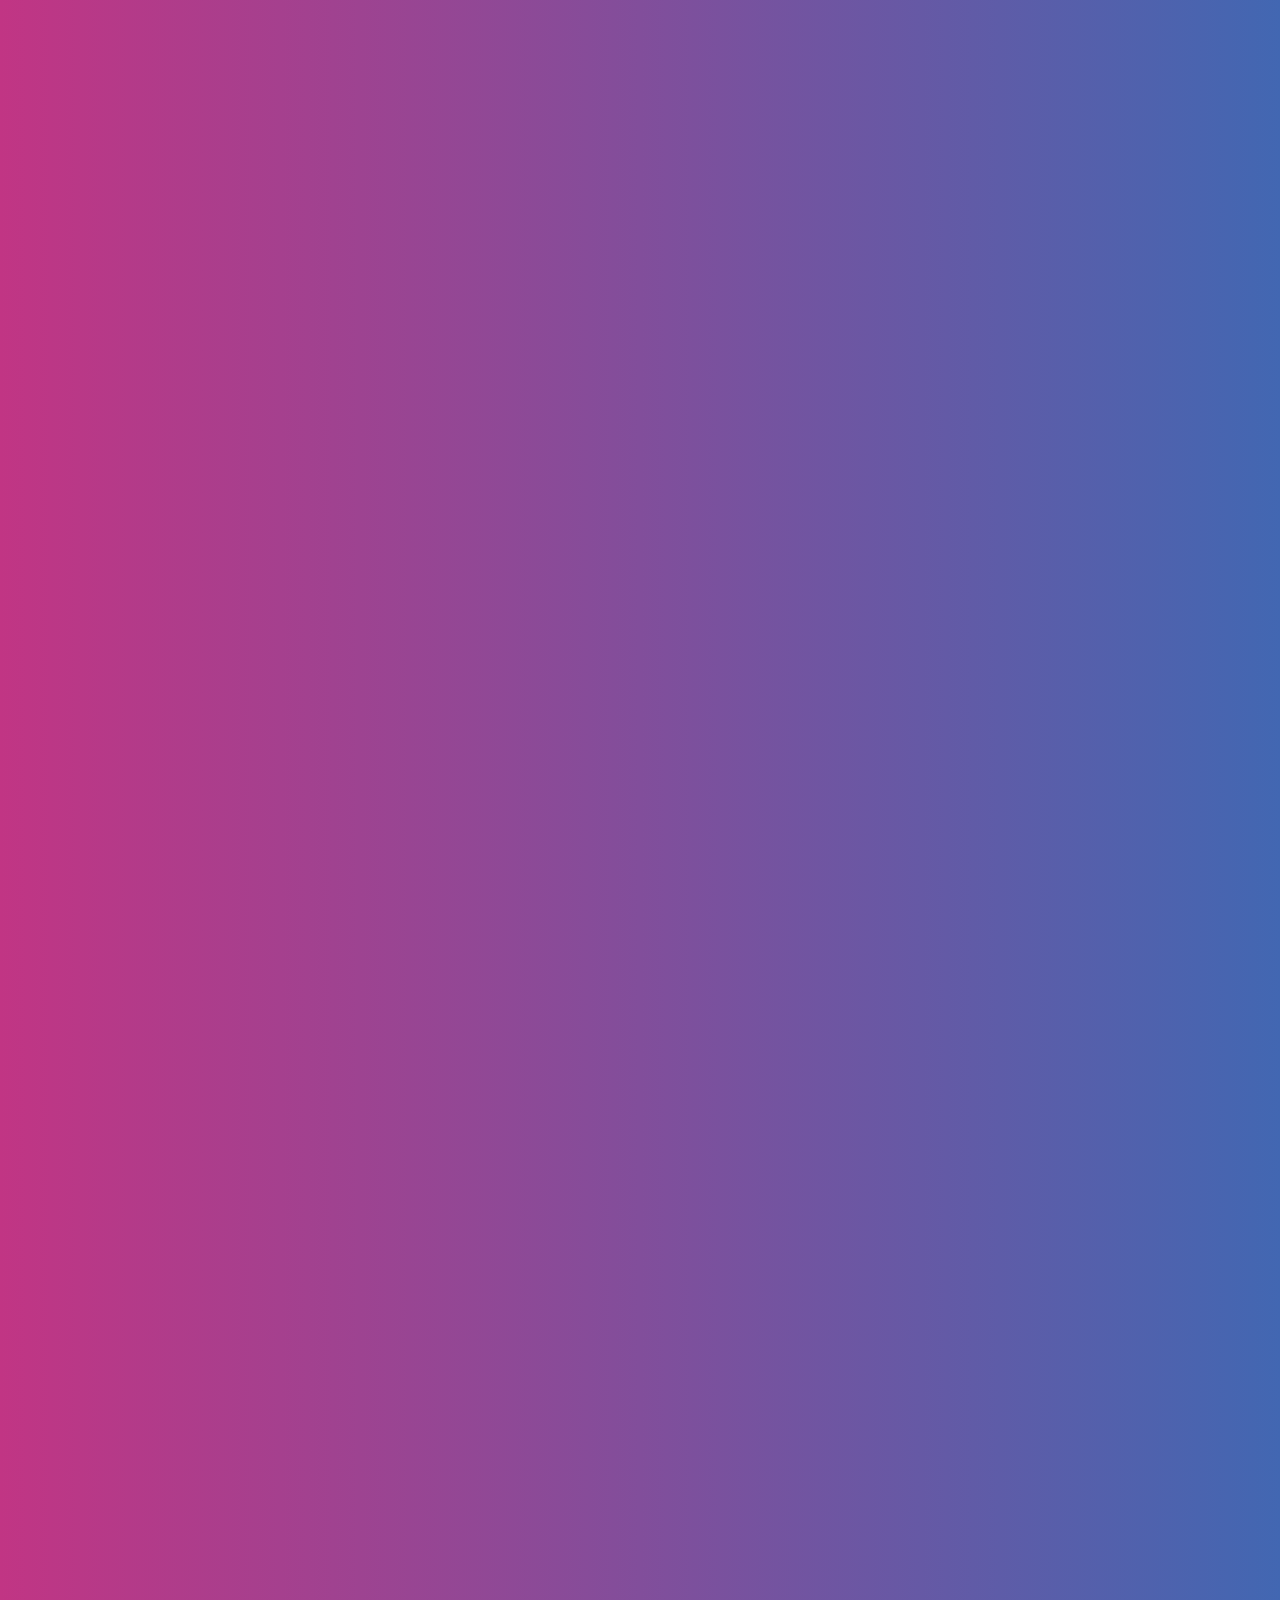
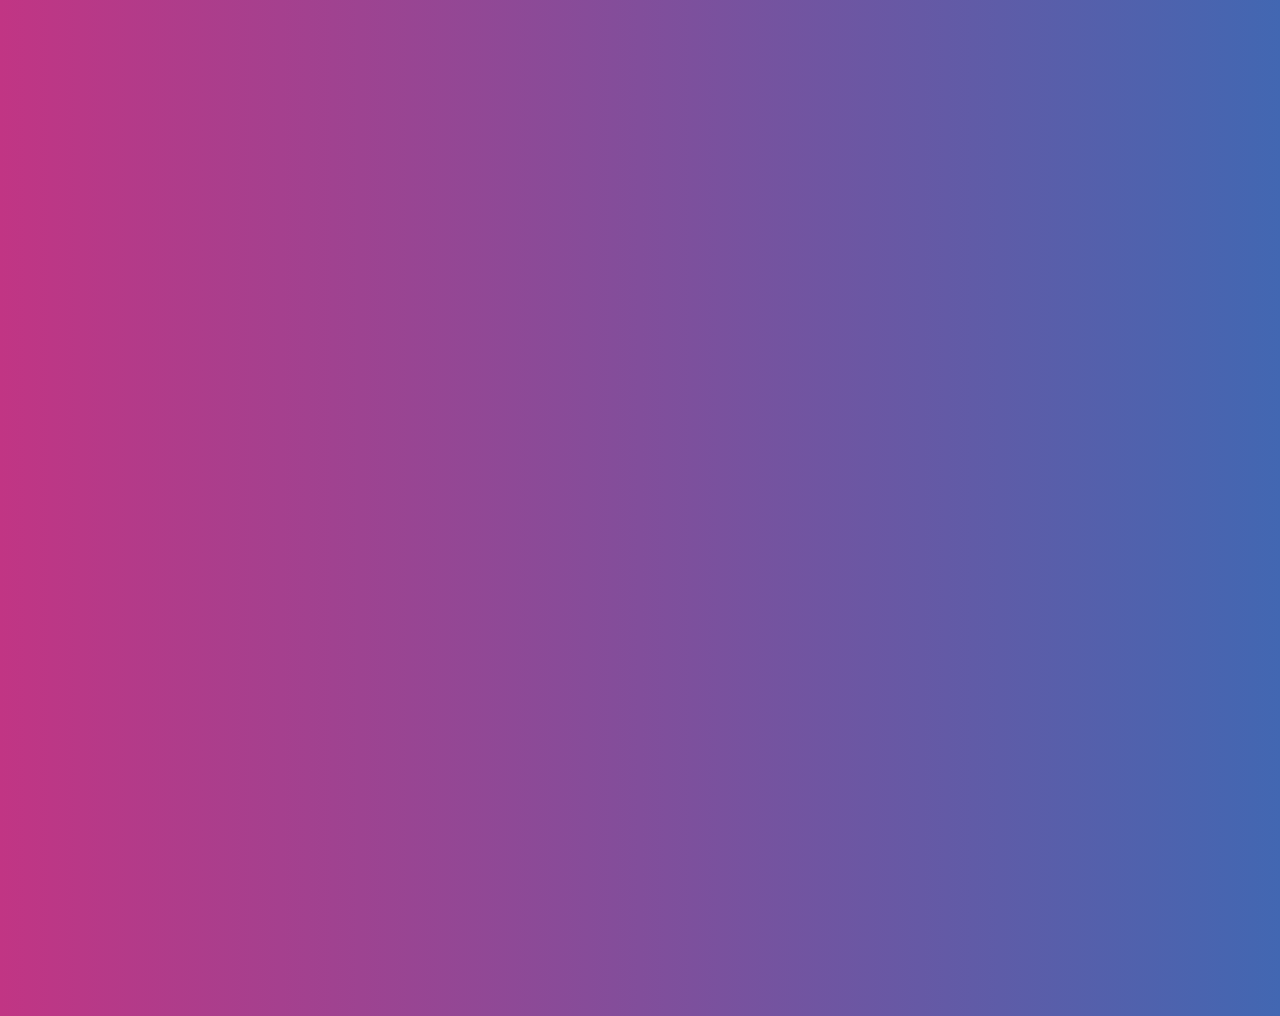
==== commit 54e8b8fc: "added btn to go back top" ====
--- a/content.html
+++ b/content.html
@@ -5,12 +5,13 @@
     <meta charset="UTF-8">
     <meta http-equiv="X-UA-Compatible" content="IE=edge">
     <meta name="viewport" content="width=device-width, initial-scale=1.0">
+    <script src="https://kit.fontawesome.com/0d2f60f8ff.js" crossorigin="anonymous"></script>
     <link rel="stylesheet" href="content.css">
     <title>Document</title>
 </head>
 
 <body>
-    <div class="part hidden">
+    <div class="part hidden" id="begin">
         <div class="header">
             <h1>Mergesort</h1>
         </div>
@@ -38,46 +39,72 @@
     </div>
     <div class="part hidden">
         <div class="header">
-            <h1>Mergesorts</h1>
+            <h1>ReverseString</h1>
         </div>
         <div class="context">
-            <div class="imgbox"><img src="" alt="" class=""><img src="" alt="" class=""><img src="" alt="" class="">
+            <div class="textbox3"><i class="fa-sharp fa-solid fa-backward-fast"></i> Want to See Your String Printed in
+                Reverse?
+                Click The Button Below! <i class="fa-sharp fa-solid fa-backward-fast"></i>
             </div>
         </div>
-        <div class="btn"></div>
+        <div class="btn rvrsbtn">Click ME</div>
     </div>
     <div class="part hidden">
         <div class="header">
-            <h1>Mergesorts</h1>
+            <h1>Primer</h1>
         </div>
         <div class="context">
-            <div class="imgbox"><img src="" alt="" class=""><img src="" alt="" class=""><img src="" alt="" class="">
+            <div class="textbox4">Is Your Age A prime Number?Click To find Out!
             </div>
         </div>
-        <div class="btn"></div>
+        <div class="btn primebtn">CLICK ME</div>
     </div>
     <div class="part hidden">
         <div class="header">
-            <h1>Mergesorts</h1>
+            <h1>Bananafy Your String!</h1>
         </div>
         <div class="context">
-            <div class="imgbox"><img src="" alt="" class=""><img src="" alt="" class=""><img src="" alt="" class="">
+            <div class="textbox5">Lorem ipsum dolor sit amet consectetur adipisicing elit. Consequuntur, accusamus est
+                odio amet placeat voluptate in iste doloribus soluta ullam!
             </div>
         </div>
-        <div class="btn"></div>
+        <div class="btn bananabtn">WAHOOO!</div>
     </div>
     <div class="part hidden">
         <div class="header">
-            <h1>Mergesorts</h1>
+            <h1>CrashCourse</h1>
         </div>
+        <h3 id="CourseDescription"> Fill the form on the left with the apropreiate datato create a Class <br>MWF or SS
+            for WEEKDAYS. HTML/JS/UIUX for program <br> use the
+            buttons on the right to use it's methods AFTER creating the class FIRST!</h3>
+
         <div class="context">
-            <div class="imgbox"><img src="" alt="" class=""><img src="" alt="" class=""><img src="" alt="" class="">
+            <div class="formbox6">
+                <div class="textbox6"> Fill ME!<br>WEEKDAYS<input type="text" id="input1">PROGRAM<input type="text"
+                        id="input2">
+                    <input type="submit" value="CreateClass" id="create">
+                </div>
+                <div class="textbox6">
+                    Hit To FindOut Your Schedeule! <br>
+                    <input type="submit" value="Schedeule" id="output1"><br>
+                    Hit To FindOut Your Instructor! <br>
+                    <input type="submit" value="Instructor" id="output2">
+                </div>
             </div>
+
         </div>
-        <div class="btn"></div>
+        <div class="btn palbtn"> <a style="color:white" href="#begin">Back To Top</a></div>
     </div>
 
+
+
+
+
+
+
+
     <script defer src="content.js"></script>
+
 </body>
 
 </html>--- a/content.css
+++ b/content.css
@@ -1,16 +1,20 @@
 @import url("https://fonts.googleapis.com/css2?family=Poppins&display=swap");
+html {
+  scroll-behavior: smooth;
+}
 
 body {
   display: flex;
   flex-direction: column;
   justify-content: center;
   align-items: center;
-  height: 800vh;
+  height: 1000vh;
   background-image: linear-gradient(90deg, rgb(193, 53, 132), rgb(66 103 178));
   font-family: poppins;
   color: #ffffff;
   overflow-x: hidden;
 }
+
 .part {
   height: 100%;
   width: 75%;
@@ -39,13 +43,19 @@
   width: 15%;
   border: 2px solid white;
   text-align: center;
+  cursor: pointer;
 }
 
-.palbtn {
+.palbtn,
+.rvrsbtn,
+.primebtn,
+.bananabtn {
   display: flex;
   justify-content: center;
   align-items: center;
+  cursor: pointer;
 }
+
 .yn {
   border-radius: 15%;
 }
@@ -60,6 +70,44 @@
   font-size: x-large;
 }
 
+.textbox6 {
+  display: flex;
+  flex-direction: column;
+  justify-content: center;
+  align-items: center;
+  background-image: linear-gradient(120deg, crimson, navy);
+  border-radius: 4px;
+  border: 2px solid black;
+  padding: 10px;
+  height: 40%;
+  margin: 10px;
+}
+
+.formbox6 {
+  display: flex;
+  justify-content: center;
+  align-items: center;
+  height: 100%;
+}
+
+input[type="text"] {
+  margin: 10px;
+  border: none;
+  border-radius: 6px;
+  font-family: poppins;
+  font-weight: bolder;
+}
+input[type="submit"] {
+  padding: 5px;
+  border: none;
+  font-family: poppins;
+  font-weight: bolder;
+  color: white;
+  background-color: springgreen;
+  cursor: pointer;
+  margin: 5px;
+}
+
 img {
   height: 250px;
   width: 250px;
@@ -71,11 +119,11 @@
   opacity: 0;
   transform: translateX(-100%);
   filter: blur(5px);
-  transition: 2s;
+  transition: 1s;
 }
 .show {
   filter: blur(0);
   opacity: 1;
   transform: translateX(0%);
-  transition: 2s;
+  transition: 1s;
 }
